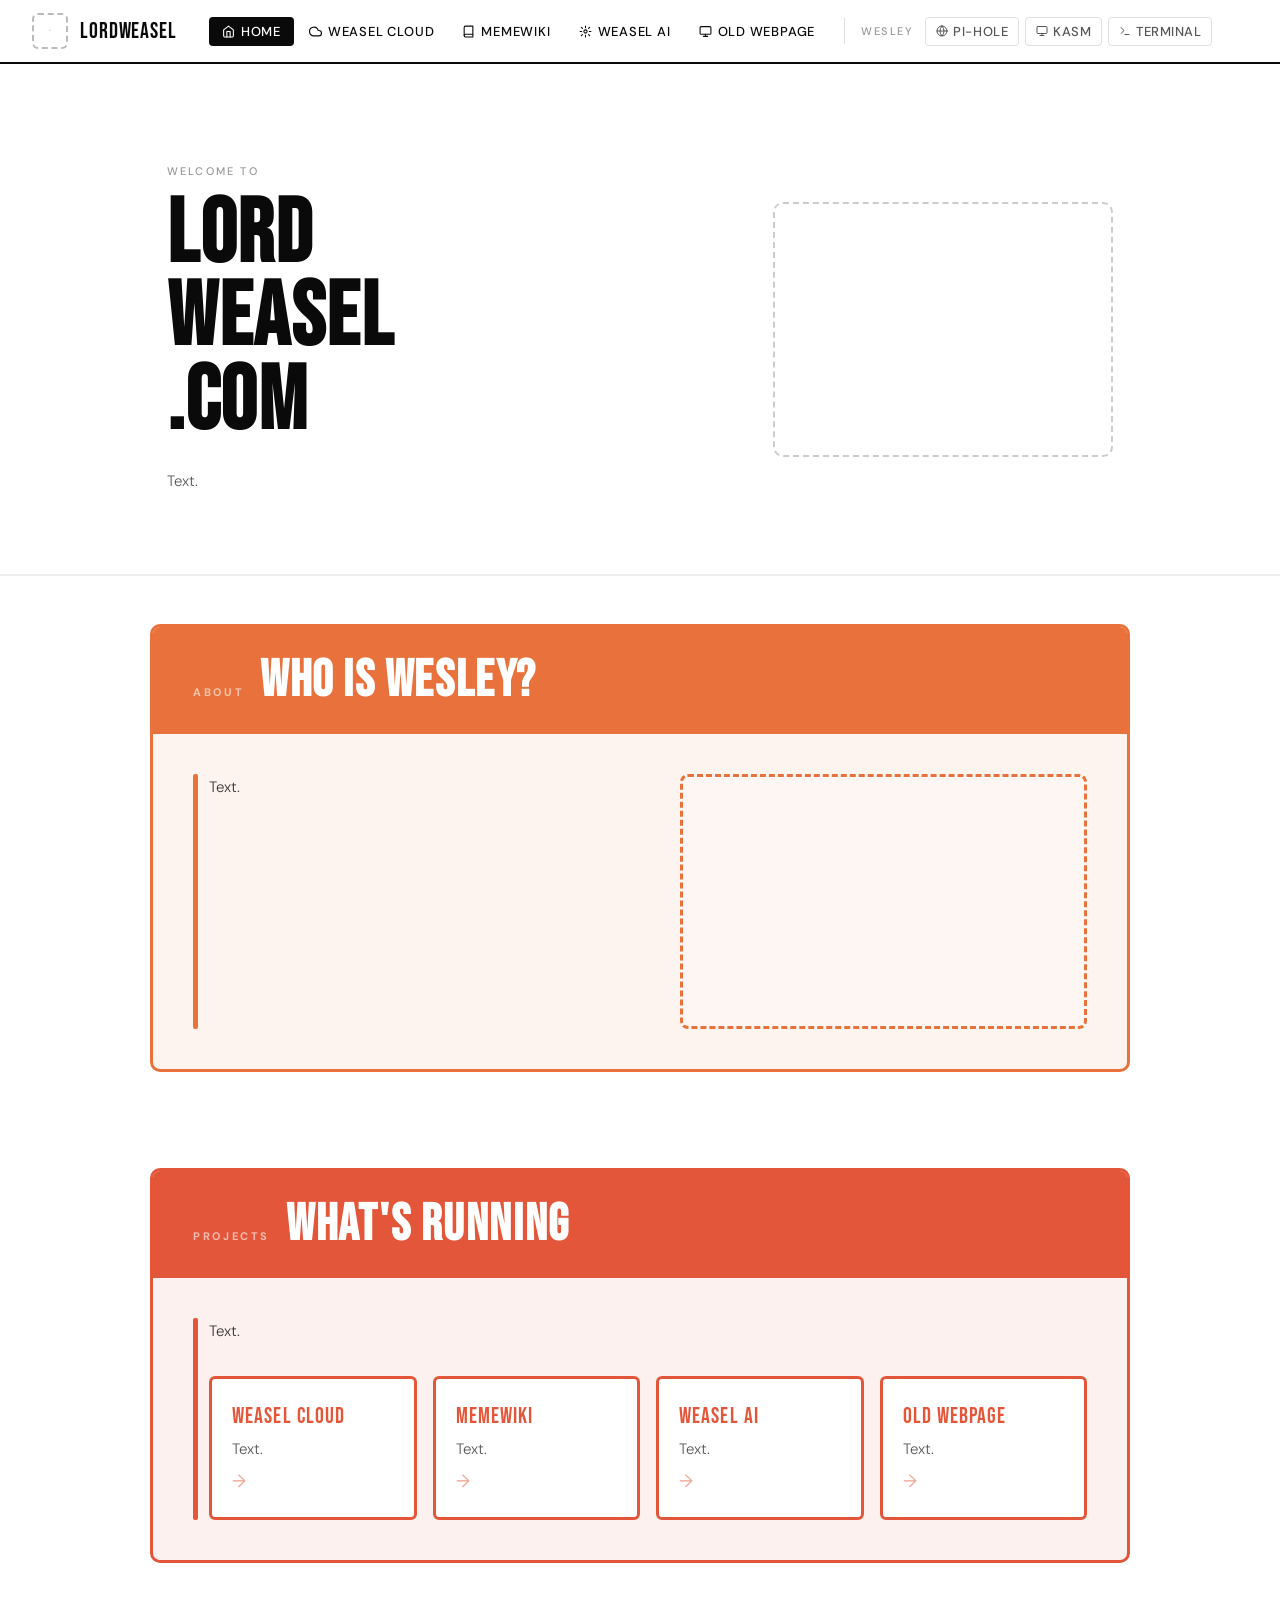
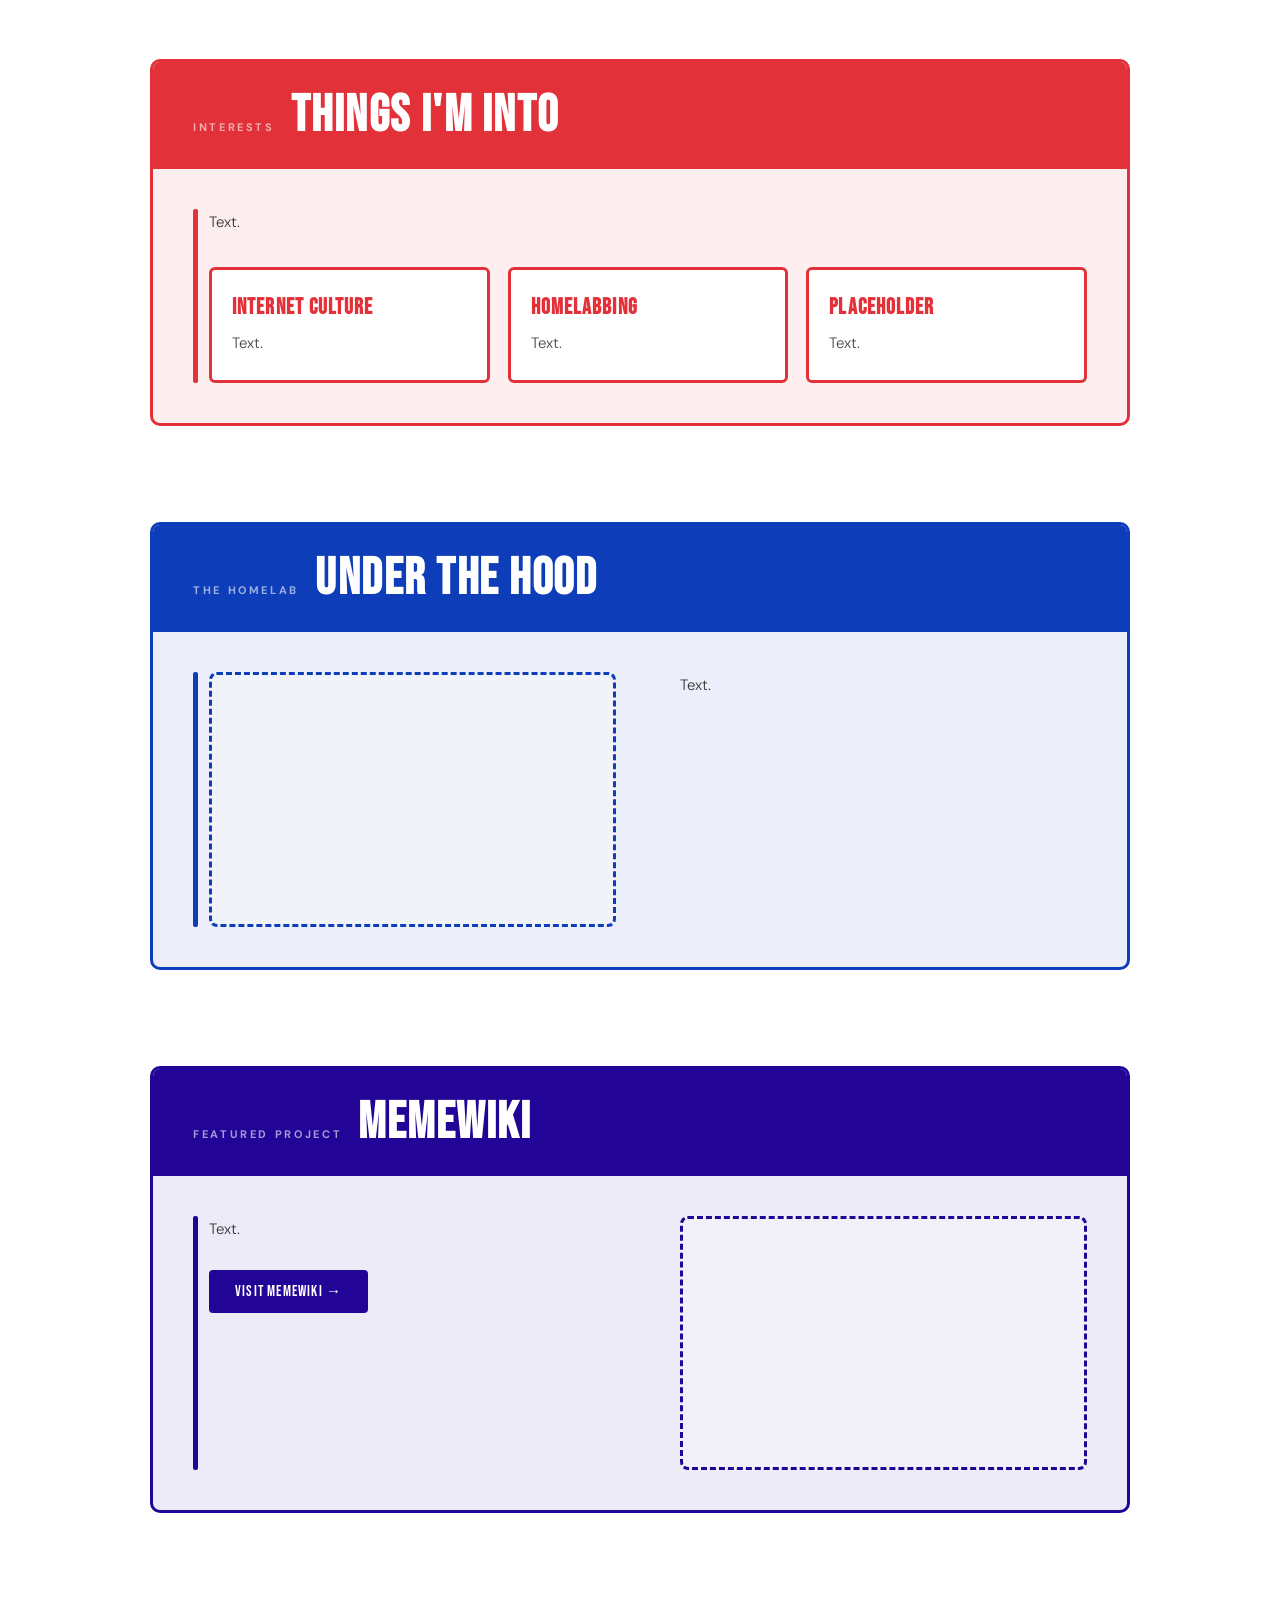
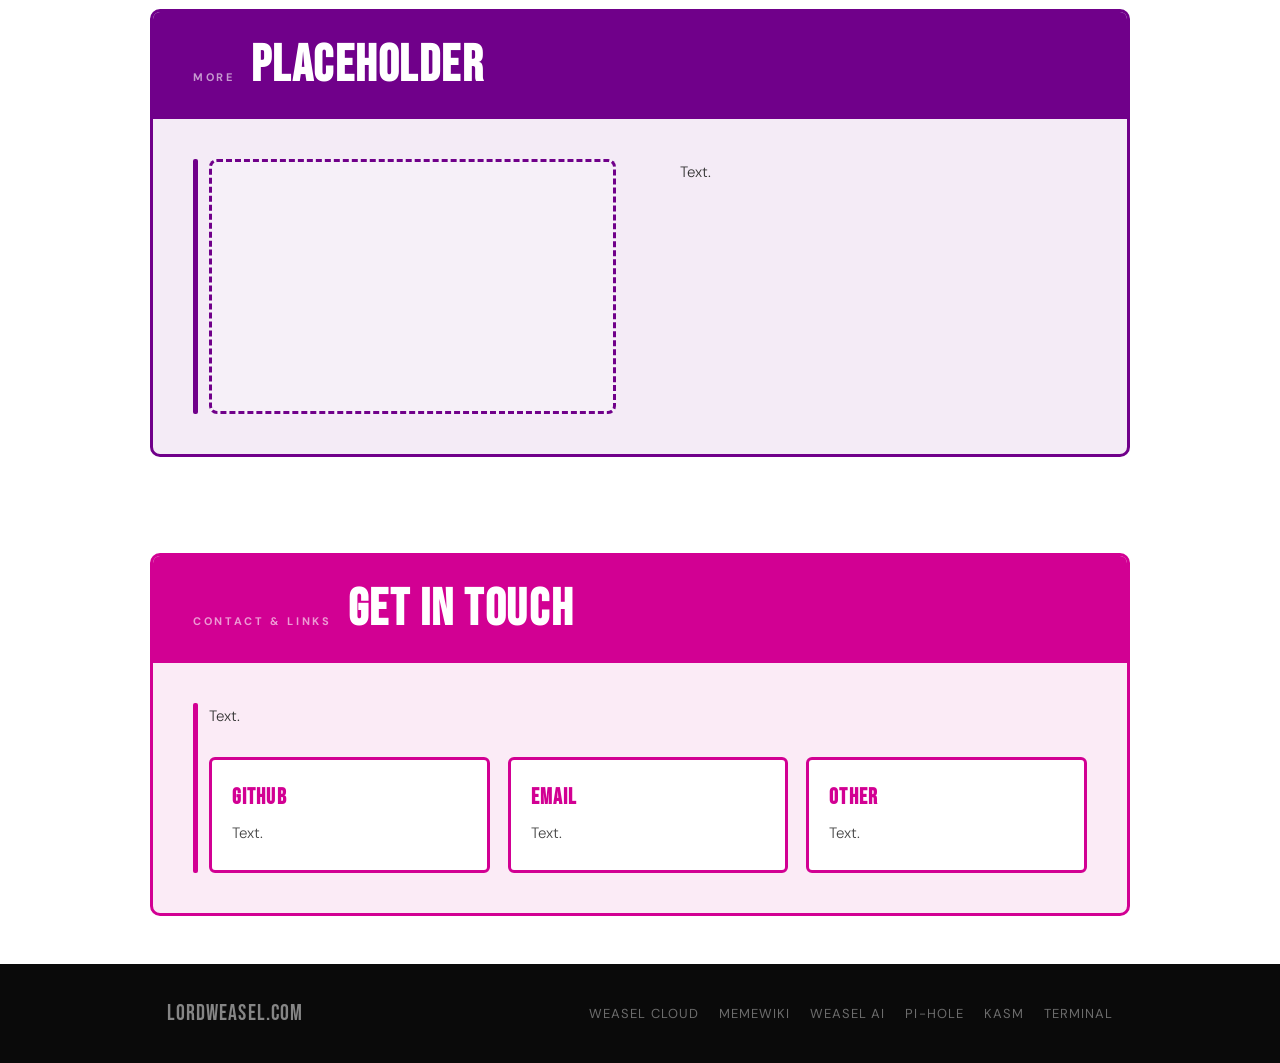
==== index.html @ 3315df7d "Update index.html" ====
<!DOCTYPE html>
<html lang="en">
<head>
  <meta charset="UTF-8" />
  <meta name="viewport" content="width=device-width, initial-scale=1.0" />
  <title>lordweasel.com</title>
  <link rel="preconnect" href="https://fonts.googleapis.com" />
  <link rel="preconnect" href="https://fonts.gstatic.com" crossorigin />
  <link href="https://fonts.googleapis.com/css2?family=Bebas+Neue&family=DM+Sans:ital,opsz,wght@0,9..40,300;0,9..40,400;0,9..40,500;1,9..40,300&display=swap" rel="stylesheet" />
  <style>
    *, *::before, *::after { box-sizing: border-box; margin: 0; padding: 0; }

    :root {
      --c1: #E9713C;
      --c2: #E4563A;
      --c3: #E23139;
      --c4: #0E3DB9;
      --c5: #220596;
      --c6: #70008A;
      --c7: #D20093;
      --white: #ffffff;
      --black: #0a0a0a;
      --nav-h: 64px;
      --fs-label:   11px;
      --fs-nav:     13px;
      --fs-body:    15px;
      --fs-card-h:  22px;
      --fs-logo:    22px;
      --fs-section: clamp(32px, 4vw, 52px);
      --fs-hero:    clamp(56px, 7vw, 96px);
    }

    .container { max-width: 1100px; margin: 0 auto; width: 100%; }

    html { scroll-behavior: smooth; background: var(--white); }

    body {
      font-family: 'DM Sans', sans-serif;
      background: var(--white);
      color: var(--black);
      overflow-x: hidden;
      padding-top: var(--nav-h);
    }

    /* NAV */
    .navbar::before {
      content: '';
      position: fixed;
      top: -200px;
      left: 0;
      right: 0;
      height: 200px;
      background: var(--white);
      z-index: 199;
    }

    .navbar {
      position: fixed;
      top: 0; left: 0; right: 0;
      z-index: 200;
      height: var(--nav-h);
      background: var(--white);
      border-bottom: 2px solid var(--black);
      display: flex;
      align-items: center;
      padding: 0 32px;
    }

    .nav-logo {
      display: flex;
      align-items: center;
      gap: 12px;
      text-decoration: none;
      flex-shrink: 0;
      margin-right: 32px;
    }

    .nav-logo-placeholder {
      width: 36px;
      height: 36px;
      border: 2px dashed #bbb;
      border-radius: 6px;
      display: flex;
      align-items: center;
      justify-content: center;
      font-size: var(--fs-label);
      color: #bbb;
      text-align: center;
      line-height: 1.2;
      flex-shrink: 0;
    }

    .nav-logo-text {
      font-family: 'Bebas Neue', sans-serif;
      font-size: var(--fs-logo);
      letter-spacing: 0.04em;
      color: var(--black);
    }

    .nav-desktop { display: flex; align-items: center; gap: 2px; flex: 1; }

    .nav-link {
      display: inline-flex;
      align-items: center;
      gap: 6px;
      font-size: var(--fs-nav);
      font-weight: 500;
      letter-spacing: 0.06em;
      text-transform: uppercase;
      text-decoration: none;
      color: var(--black);
      padding: 6px 13px;
      border-radius: 4px;
      transition: background 0.15s, color 0.15s;
      white-space: nowrap;
    }

    .nav-link svg { width: 13px; height: 13px; flex-shrink: 0; }
    .nav-link:hover { background: var(--black); color: var(--white); }
    .nav-link.active { background: var(--black); color: var(--white); }

    .nav-divider { width: 1px; height: 26px; background: #ddd; margin: 0 14px; flex-shrink: 0; }

    .nav-admin-label {
      font-size: var(--fs-label);
      font-weight: 500;
      letter-spacing: 0.14em;
      text-transform: uppercase;
      color: #999;
      margin-right: 6px;
      white-space: nowrap;
      flex-shrink: 0;
    }

    .nav-admin-link {
      display: flex;
      align-items: center;
      gap: 5px;
      font-size: var(--fs-nav);
      font-weight: 500;
      letter-spacing: 0.04em;
      text-transform: uppercase;
      text-decoration: none;
      color: #555;
      padding: 5px 10px;
      border: 1px solid #e0e0e0;
      border-radius: 4px;
      transition: background 0.15s, color 0.15s, border-color 0.15s;
      margin-left: 4px;
      white-space: nowrap;
      flex-shrink: 0;
    }

    .nav-admin-link svg { width: 12px; height: 12px; flex-shrink: 0; }
    .nav-admin-link:hover { background: var(--black); color: var(--white); border-color: var(--black); }

    /* Hamburger */
    .nav-hamburger {
      display: none;
      margin-left: auto;
      background: none;
      border: none;
      cursor: pointer;
      padding: 8px;
      flex-direction: column;
      gap: 5px;
      width: 38px;
      height: 38px;
      align-items: center;
      justify-content: center;
      position: relative;
    }

    .nav-hamburger span {
      display: block;
      width: 22px;
      height: 2px;
      background: var(--black);
      border-radius: 2px;
      transition: transform 0.25s ease, opacity 0.2s ease, width 0.2s ease;
      transform-origin: center;
      position: absolute;
    }

    .nav-hamburger span:nth-child(1) { transform: translateY(-7px); }
    .nav-hamburger span:nth-child(2) { transform: translateY(0); }
    .nav-hamburger span:nth-child(3) { transform: translateY(7px); }
    .nav-hamburger.open span:nth-child(1) { transform: translateY(0) rotate(45deg); }
    .nav-hamburger.open span:nth-child(2) { opacity: 0; width: 0; }
    .nav-hamburger.open span:nth-child(3) { transform: translateY(0) rotate(-45deg); }

    /* Mobile drawer */
    .nav-mobile {
      display: none;
      position: fixed;
      top: var(--nav-h);
      left: 0; right: 0;
      background: var(--white);
      border-bottom: 2px solid var(--black);
      z-index: 198;
      padding: 0 24px;
      flex-direction: column;
      gap: 4px;
      max-height: 0;
      overflow: hidden;
      transition: max-height 0.3s cubic-bezier(0.4,0,0.2,1), padding 0.3s ease;
    }

    .nav-mobile.open { max-height: 80vh; padding: 16px 24px 24px; }

    .nav-mobile .nav-link {
      font-size: var(--fs-body);
      padding: 10px 14px;
      border-radius: 6px;
      display: flex;
    }

    .nav-mobile .nav-link svg { width: 16px; height: 16px; }

    .nav-mobile-divider { height: 1px; background: #eee; margin: 10px 0; }

    .nav-mobile-admin-label {
      font-size: var(--fs-label);
      font-weight: 500;
      letter-spacing: 0.14em;
      text-transform: uppercase;
      color: #999;
      padding: 0 14px;
      margin-bottom: 8px;
    }

    .nav-mobile-admin-links { display: flex; gap: 8px; flex-wrap: wrap; padding: 0 6px; }
    .nav-mobile-admin-links .nav-admin-link { margin-left: 0; font-size: var(--fs-nav); padding: 8px 14px; }

    /* HERO */
    .hero {
      background: var(--white);
      color: var(--black);
      padding: 100px 0 80px;
      border-bottom: 2px solid #eee;
    }

    .hero-grid {
      display: grid;
      grid-template-columns: 1fr 1fr;
      gap: 48px;
      align-items: center;
      padding: 0 clamp(24px, 6vw, 80px);
    }

    .hero-eyebrow {
      font-size: var(--fs-label);
      font-weight: 500;
      letter-spacing: 0.2em;
      text-transform: uppercase;
      color: #999;
      margin-bottom: 16px;
    }

    .hero h1 {
      font-family: 'Bebas Neue', sans-serif;
      font-size: var(--fs-hero);
      line-height: 0.93;
      letter-spacing: 0.02em;
      margin-bottom: 24px;
    }

    .hero-sub {
      font-size: var(--fs-body);
      font-weight: 300;
      line-height: 1.75;
      color: #555;
      max-width: 400px;
    }

    .hero-right { display: flex; justify-content: flex-end; }

    .hero-img-placeholder {
      width: 100%;
      max-width: 340px;
      aspect-ratio: 4/3;
      border: 2px dashed #ccc;
      border-radius: 10px;
      display: flex;
      align-items: center;
      justify-content: center;
      font-size: var(--fs-label);
      letter-spacing: 0.1em;
      text-transform: uppercase;
      color: #bbb;
    }

    /* SECTIONS */
    .section {
      background: var(--white);
      padding: 48px clamp(24px, 6vw, 80px);
    }

    .section-card {
      max-width: 980px;
      margin: 0 auto;
      border: 3px solid var(--accent);
      border-radius: 10px;
      overflow: hidden;
      background: color-mix(in srgb, var(--accent) 8%, white);
    }

    .section-header {
      background: var(--accent);
      color: var(--white);
      padding: 28px 40px;
      display: flex;
      align-items: baseline;
      gap: 16px;
    }

    .section-header-label {
      font-size: var(--fs-label);
      font-weight: 700;
      letter-spacing: 0.24em;
      text-transform: uppercase;
      color: rgba(255,255,255,0.6);
      white-space: nowrap;
      padding-top: 4px;
    }

    .section-header h2 {
      font-family: 'Bebas Neue', sans-serif;
      font-size: var(--fs-section);
      letter-spacing: 0.03em;
      line-height: 1;
      color: var(--white);
      margin: 0;
    }

    .section-inner {
      padding: 40px 40px 40px 56px;
      position: relative;
    }

    .section-inner::before {
      content: '';
      position: absolute;
      left: 40px;
      top: 40px;
      bottom: 40px;
      width: 5px;
      background: var(--accent);
      border-radius: 2px;
    }

    .section-inner h2 {
      font-family: 'Bebas Neue', sans-serif;
      font-size: var(--fs-section);
      letter-spacing: 0.03em;
      line-height: 1;
      margin-bottom: 20px;
      color: var(--accent);
    }

    .section p {
      font-size: var(--fs-body);
      font-weight: 300;
      line-height: 1.75;
      max-width: 560px;
      color: #333;
    }

    .s1 { --accent: #E9713C; }
    .s2 { --accent: #E4563A; }
    .s3 { --accent: #E23139; }
    .s4 { --accent: #0E3DB9; }
    .s5 { --accent: #220596; }
    .s6 { --accent: #70008A; }
    .s7 { --accent: #D20093; }

    .two-col { display: grid; grid-template-columns: 1fr 1fr; gap: 64px; align-items: start; }
    .two-col.flip { direction: rtl; }
    .two-col.flip > * { direction: ltr; }

    .col-img-placeholder {
      aspect-ratio: 16/10;
      border: 3px dashed var(--accent);
      border-radius: 8px;
      background: color-mix(in srgb, var(--accent) 6%, white);
      display: flex;
      align-items: center;
      justify-content: center;
      font-size: var(--fs-label);
      letter-spacing: 0.1em;
      text-transform: uppercase;
      color: color-mix(in srgb, var(--accent) 60%, white);
    }

    .cards { display: grid; grid-template-columns: repeat(3, 1fr); gap: 18px; margin-top: 32px; }

    .card {
      border: 3px solid var(--accent);
      border-radius: 6px;
      padding: 24px 20px;
      background: var(--white);
    }

    .card h3 {
      font-family: 'Bebas Neue', sans-serif;
      font-size: var(--fs-card-h);
      letter-spacing: 0.05em;
      margin-bottom: 10px;
      color: var(--accent);
    }

    .card p { font-size: var(--fs-body); line-height: 1.65; color: #444; max-width: 100%; }

    .services-grid { display: grid; grid-template-columns: repeat(4, 1fr); gap: 16px; margin-top: 32px; }

    .service-item {
      border: 3px solid var(--accent);
      border-radius: 6px;
      padding: 24px 20px;
      text-decoration: none;
      color: var(--black);
      background: var(--white);
      transition: background 0.18s, color 0.18s, border-color 0.18s;
      display: flex;
      flex-direction: column;
      gap: 8px;
    }

    .service-item:hover { background: var(--accent); color: var(--white); }

    .service-name {
      font-family: 'Bebas Neue', sans-serif;
      font-size: var(--fs-card-h);
      letter-spacing: 0.05em;
      color: var(--accent);
      transition: color 0.18s;
    }

    .service-item:hover .service-name { color: var(--white); }

    .service-desc {
      font-size: var(--fs-body);
      font-weight: 300;
      color: #555;
      line-height: 1.5;
      transition: color 0.18s;
    }

    .service-item:hover .service-desc { color: rgba(255,255,255,0.85); }

    .service-arrow {
      margin-top: auto;
      font-size: 18px;
      color: var(--accent);
      opacity: 0.5;
      transition: opacity 0.18s, transform 0.18s, color 0.18s;
    }

    .service-item:hover .service-arrow { opacity: 1; transform: translateX(4px); color: var(--white); }

    .btn-accent {
      display: inline-block;
      margin-top: 28px;
      padding: 12px 26px;
      background: var(--accent);
      color: var(--white);
      border-radius: 4px;
      font-family: 'Bebas Neue', sans-serif;
      font-size: var(--fs-body);
      letter-spacing: 0.08em;
      text-decoration: none;
      transition: opacity 0.15s;
    }

    .btn-accent:hover { opacity: 0.85; }

    /* FOOTER */
    footer {
      background: var(--black);
      color: var(--white);
      padding: 36px 0;
    }

    .footer-inner {
      display: flex;
      align-items: center;
      justify-content: space-between;
      gap: 24px;
      flex-wrap: wrap;
      padding: 0 clamp(24px, 6vw, 80px);
    }

    .footer-logo {
      font-family: 'Bebas Neue', sans-serif;
      font-size: var(--fs-logo);
      letter-spacing: 0.05em;
      opacity: 0.5;
    }

    .footer-links { display: flex; gap: 20px; flex-wrap: wrap; }

    .footer-links a {
      font-size: var(--fs-nav);
      letter-spacing: 0.08em;
      text-transform: uppercase;
      text-decoration: none;
      color: rgba(255,255,255,0.4);
      transition: color 0.15s;
    }

    .footer-links a:hover { color: var(--white); }

    /* ANIMATIONS */
    @keyframes fadeUp {
      from { opacity: 0; transform: translateY(20px); }
      to   { opacity: 1; transform: translateY(0); }
    }

    .hero-eyebrow { animation: fadeUp 0.55s 0.05s ease both; }
    .hero h1      { animation: fadeUp 0.55s 0.15s ease both; }
    .hero-sub     { animation: fadeUp 0.55s 0.25s ease both; }
    .hero-right   { animation: fadeUp 0.55s 0.3s  ease both; }

    /* RESPONSIVE */
    @media (max-width: 860px) {
      .nav-desktop   { display: none; }
      .nav-hamburger { display: flex; }
      .nav-mobile    { display: flex; }

      .hero { padding: 56px 0; }
      .hero-grid { grid-template-columns: 1fr; }
      .hero-right { justify-content: flex-start; }
      .hero-img-placeholder { max-width: 100%; }

      .section { padding: 28px 5vw; }
      footer { padding: 28px 0; }
      .section-header { padding: 22px 24px; }
      .section-inner { padding: 28px 20px 28px 44px; }
      .section-inner::before { left: 20px; top: 28px; bottom: 28px; }
      .two-col, .two-col.flip { grid-template-columns: 1fr; direction: ltr; gap: 32px; }
      .cards { grid-template-columns: 1fr 1fr; }
      .services-grid { grid-template-columns: 1fr 1fr; }
    }

    @media (max-width: 540px) {
      .cards { grid-template-columns: 1fr; }
      .services-grid { grid-template-columns: 1fr; }
      .footer-links { gap: 14px; }
    }
  </style>
</head>
<body>

<!-- NAV -->
<header class="navbar">
  <a href="https://lordweasel.com" class="nav-logo">
    <div class="nav-logo-placeholder">·</div>
    <span class="nav-logo-text">lordweasel</span>
  </a>

  <div class="nav-desktop">
    <a href="https://lordweasel.com" class="nav-link active">
      <svg viewBox="0 0 24 24" fill="none" stroke="currentColor" stroke-width="2" stroke-linecap="round" stroke-linejoin="round"><path d="M3 9l9-7 9 7v11a2 2 0 0 1-2 2H5a2 2 0 0 1-2-2z"/><polyline points="9 22 9 12 15 12 15 22"/></svg>
      Home
    </a>
    <a href="https://cloud.lordweasel.com" class="nav-link">
      <svg viewBox="0 0 24 24" fill="none" stroke="currentColor" stroke-width="2" stroke-linecap="round" stroke-linejoin="round"><path d="M18 10h-1.26A8 8 0 1 0 9 20h9a5 5 0 0 0 0-10z"/></svg>
      Weasel Cloud
    </a>
    <a href="https://wiki.lordweasel.com" class="nav-link">
      <svg viewBox="0 0 24 24" fill="none" stroke="currentColor" stroke-width="2" stroke-linecap="round" stroke-linejoin="round"><path d="M4 19.5A2.5 2.5 0 0 1 6.5 17H20"/><path d="M6.5 2H20v20H6.5A2.5 2.5 0 0 1 4 19.5v-15A2.5 2.5 0 0 1 6.5 2z"/></svg>
      MemeWiki
    </a>
    <a href="https://lordweasel.com/weaselai.html" class="nav-link">
      <svg viewBox="0 0 24 24" fill="none" stroke="currentColor" stroke-width="2" stroke-linecap="round" stroke-linejoin="round"><circle cx="12" cy="12" r="3"/><path d="M12 2v3M12 19v3M4.22 4.22l2.12 2.12M17.66 17.66l2.12 2.12M2 12h3M19 12h3M4.22 19.78l2.12-2.12M17.66 6.34l2.12-2.12"/></svg>
      Weasel AI
    </a>
    <a href="https://lordweasel.com/oldhomepage.html" class="nav-link">
      <svg viewBox="0 0 24 24" fill="none" stroke="currentColor" stroke-width="2" stroke-linecap="round" stroke-linejoin="round"><rect x="2" y="3" width="20" height="14" rx="2" ry="2"/><line x1="8" y1="21" x2="16" y2="21"/><line x1="12" y1="17" x2="12" y2="21"/></svg>
      Old Webpage
    </a>

    <div class="nav-divider"></div>
    <span class="nav-admin-label">Wesley</span>

    <a href="https://pihole.lordweasel.com" class="nav-admin-link" target="_blank">
      <svg viewBox="0 0 24 24" fill="none" stroke="currentColor" stroke-width="2" stroke-linecap="round" stroke-linejoin="round"><circle cx="12" cy="12" r="10"/><line x1="2" y1="12" x2="22" y2="12"/><path d="M12 2a15.3 15.3 0 0 1 4 10 15.3 15.3 0 0 1-4 10 15.3 15.3 0 0 1-4-10 15.3 15.3 0 0 1 4-10z"/></svg>
      Pi-hole
    </a>
    <a href="https://kasm.lordweasel.com" class="nav-admin-link" target="_blank">
      <svg viewBox="0 0 24 24" fill="none" stroke="currentColor" stroke-width="2" stroke-linecap="round" stroke-linejoin="round"><rect x="2" y="3" width="20" height="14" rx="2"/><line x1="8" y1="21" x2="16" y2="21"/><line x1="12" y1="17" x2="12" y2="21"/></svg>
      Kasm
    </a>
    <a href="https://terminal.lordweasel.com" class="nav-admin-link" target="_blank">
      <svg viewBox="0 0 24 24" fill="none" stroke="currentColor" stroke-width="2" stroke-linecap="round" stroke-linejoin="round"><polyline points="4 17 10 11 4 5"/><line x1="12" y1="19" x2="20" y2="19"/></svg>
      Terminal
    </a>
  </div>

  <button class="nav-hamburger" id="hamburger" aria-label="Open menu">
    <span></span><span></span><span></span>
  </button>
</header>

<!-- Mobile drawer -->
<nav class="nav-mobile" id="mobileNav">
  <a href="https://lordweasel.com" class="nav-link active">
    <svg viewBox="0 0 24 24" fill="none" stroke="currentColor" stroke-width="2" stroke-linecap="round" stroke-linejoin="round"><path d="M3 9l9-7 9 7v11a2 2 0 0 1-2 2H5a2 2 0 0 1-2-2z"/><polyline points="9 22 9 12 15 12 15 22"/></svg>
    Home
  </a>
  <a href="https://cloud.lordweasel.com" class="nav-link">
    <svg viewBox="0 0 24 24" fill="none" stroke="currentColor" stroke-width="2" stroke-linecap="round" stroke-linejoin="round"><path d="M18 10h-1.26A8 8 0 1 0 9 20h9a5 5 0 0 0 0-10z"/></svg>
    Weasel Cloud
  </a>
  <a href="https://wiki.lordweasel.com" class="nav-link">
    <svg viewBox="0 0 24 24" fill="none" stroke="currentColor" stroke-width="2" stroke-linecap="round" stroke-linejoin="round"><path d="M4 19.5A2.5 2.5 0 0 1 6.5 17H20"/><path d="M6.5 2H20v20H6.5A2.5 2.5 0 0 1 4 19.5v-15A2.5 2.5 0 0 1 6.5 2z"/></svg>
    MemeWiki
  </a>
  <a href="https://lordweasel.com/weaselai.html" class="nav-link">
    <svg viewBox="0 0 24 24" fill="none" stroke="currentColor" stroke-width="2" stroke-linecap="round" stroke-linejoin="round"><circle cx="12" cy="12" r="3"/><path d="M12 2v3M12 19v3M4.22 4.22l2.12 2.12M17.66 17.66l2.12 2.12M2 12h3M19 12h3M4.22 19.78l2.12-2.12M17.66 6.34l2.12-2.12"/></svg>
    Weasel AI
  </a>
  <a href="https://lordweasel.com/oldhomepage.html" class="nav-link">
    <svg viewBox="0 0 24 24" fill="none" stroke="currentColor" stroke-width="2" stroke-linecap="round" stroke-linejoin="round"><rect x="2" y="3" width="20" height="14" rx="2" ry="2"/><line x1="8" y1="21" x2="16" y2="21"/><line x1="12" y1="17" x2="12" y2="21"/></svg>
    Old Webpage
  </a>
  <div class="nav-mobile-divider"></div>
  <p class="nav-mobile-admin-label">Wesley</p>
  <div class="nav-mobile-admin-links">
    <a href="https://pihole.lordweasel.com" class="nav-admin-link" target="_blank">
      <svg viewBox="0 0 24 24" fill="none" stroke="currentColor" stroke-width="2" stroke-linecap="round" stroke-linejoin="round"><circle cx="12" cy="12" r="10"/><line x1="2" y1="12" x2="22" y2="12"/><path d="M12 2a15.3 15.3 0 0 1 4 10 15.3 15.3 0 0 1-4 10 15.3 15.3 0 0 1-4-10 15.3 15.3 0 0 1 4-10z"/></svg>
      Pi-hole
    </a>
    <a href="https://kasm.lordweasel.com" class="nav-admin-link" target="_blank">
      <svg viewBox="0 0 24 24" fill="none" stroke="currentColor" stroke-width="2" stroke-linecap="round" stroke-linejoin="round"><rect x="2" y="3" width="20" height="14" rx="2"/><line x1="8" y1="21" x2="16" y2="21"/><line x1="12" y1="17" x2="12" y2="21"/></svg>
      Kasm
    </a>
    <a href="https://terminal.lordweasel.com" class="nav-admin-link" target="_blank">
      <svg viewBox="0 0 24 24" fill="none" stroke="currentColor" stroke-width="2" stroke-linecap="round" stroke-linejoin="round"><polyline points="4 17 10 11 4 5"/><line x1="12" y1="19" x2="20" y2="19"/></svg>
      Terminal
    </a>
  </div>
</nav>


<!-- HERO -->
<section class="hero">
  <div class="container hero-grid">
    <div class="hero-content">
      <p class="hero-eyebrow">Welcome to</p>
      <h1>Lord<br>Weasel<br>.com</h1>
      <p class="hero-sub">Text.</p>
    </div>
    <div class="hero-right">
      <div class="hero-img-placeholder"></div>
    </div>
  </div>
</section>


<!-- S1 #E9713C orange — About -->
<section class="section s1" id="about">
  <div class="section-card">
    <div class="section-header">
      <span class="section-header-label">About</span>
      <h2>Who is Wesley?</h2>
    </div>
    <div class="section-inner">
      <div class="two-col">
        <div><p>Text.</p></div>
        <div class="col-img-placeholder"></div>
      </div>
    </div>
  </div>
</section>


<!-- S2 #E4563A dark orange — Projects -->
<section class="section s2" id="projects">
  <div class="section-card">
    <div class="section-header">
      <span class="section-header-label">Projects</span>
      <h2>What's running</h2>
    </div>
    <div class="section-inner">
      <p>Text.</p>
      <div class="services-grid">
        <a href="https://cloud.lordweasel.com" class="service-item">
          <span class="service-name">Weasel Cloud</span>
          <span class="service-desc">Text.</span>
          <span class="service-arrow">→</span>
        </a>
        <a href="https://wiki.lordweasel.com" class="service-item">
          <span class="service-name">MemeWiki</span>
          <span class="service-desc">Text.</span>
          <span class="service-arrow">→</span>
        </a>
        <a href="https://lordweasel.com/weaselai.html" class="service-item">
          <span class="service-name">Weasel AI</span>
          <span class="service-desc">Text.</span>
          <span class="service-arrow">→</span>
        </a>
        <a href="https://lordweasel.com/oldhomepage.html" class="service-item">
          <span class="service-name">Old Webpage</span>
          <span class="service-desc">Text.</span>
          <span class="service-arrow">→</span>
        </a>
      </div>
    </div>
  </div>
</section>


<!-- S3 #E23139 red — Interests -->
<section class="section s3" id="interests">
  <div class="section-card">
    <div class="section-header">
      <span class="section-header-label">Interests</span>
      <h2>Things I'm into</h2>
    </div>
    <div class="section-inner">
      <p>Text.</p>
      <div class="cards">
        <div class="card">
          <h3>Internet Culture</h3>
          <p>Text.</p>
        </div>
        <div class="card">
          <h3>Homelabbing</h3>
          <p>Text.</p>
        </div>
        <div class="card">
          <h3>Placeholder</h3>
          <p>Text.</p>
        </div>
      </div>
    </div>
  </div>
</section>


<!-- S4 #0E3DB9 light blue — Homelab -->
<section class="section s4" id="homelab">
  <div class="section-card">
    <div class="section-header">
      <span class="section-header-label">The Homelab</span>
      <h2>Under the hood</h2>
    </div>
    <div class="section-inner">
      <div class="two-col flip">
        <div><p>Text.</p></div>
        <div class="col-img-placeholder"></div>
      </div>
    </div>
  </div>
</section>


<!-- S5 #220596 dark blue — MemeWiki -->
<section class="section s5" id="memewiki">
  <div class="section-card">
    <div class="section-header">
      <span class="section-header-label">Featured Project</span>
      <h2>MemeWiki</h2>
    </div>
    <div class="section-inner">
      <div class="two-col">
        <div>
          <p>Text.</p>
          <a href="https://wiki.lordweasel.com" class="btn-accent">Visit MemeWiki →</a>
        </div>
        <div class="col-img-placeholder"></div>
      </div>
    </div>
  </div>
</section>


<!-- S6 #70008A purple — Placeholder -->
<section class="section s6" id="extra">
  <div class="section-card">
    <div class="section-header">
      <span class="section-header-label">More</span>
      <h2>Placeholder</h2>
    </div>
    <div class="section-inner">
      <div class="two-col flip">
        <div><p>Text.</p></div>
        <div class="col-img-placeholder"></div>
      </div>
    </div>
  </div>
</section>


<!-- S7 #D20093 pink — Contact -->
<section class="section s7" id="contact">
  <div class="section-card">
    <div class="section-header">
      <span class="section-header-label">Contact &amp; Links</span>
      <h2>Get in touch</h2>
    </div>
    <div class="section-inner">
      <p>Text.</p>
      <div class="cards" style="margin-top: 28px;">
        <div class="card">
          <h3>GitHub</h3>
          <p>Text.</p>
        </div>
        <div class="card">
          <h3>Email</h3>
          <p>Text.</p>
        </div>
        <div class="card">
          <h3>Other</h3>
          <p>Text.</p>
        </div>
      </div>
    </div>
  </div>
</section>


<!-- FOOTER -->
<footer>
  <div class="container footer-inner">
    <div class="footer-logo">lordweasel.com</div>
    <nav class="footer-links">
      <a href="https://cloud.lordweasel.com">Weasel Cloud</a>
      <a href="https://wiki.lordweasel.com">MemeWiki</a>
      <a href="https://lordweasel.com/weaselai.html">Weasel AI</a>
      <a href="https://pihole.lordweasel.com">Pi-hole</a>
      <a href="https://kasm.lordweasel.com">Kasm</a>
      <a href="https://terminal.lordweasel.com">Terminal</a>
    </nav>
  </div>
</footer>


<script>
  const hamburger = document.getElementById('hamburger');
  const mobileNav = document.getElementById('mobileNav');

  hamburger.addEventListener('click', () => {
    const isOpen = mobileNav.classList.toggle('open');
    hamburger.classList.toggle('open', isOpen);
    hamburger.setAttribute('aria-label', isOpen ? 'Close menu' : 'Open menu');
  });

  mobileNav.querySelectorAll('a').forEach(link => {
    link.addEventListener('click', () => {
      mobileNav.classList.remove('open');
      hamburger.classList.remove('open');
    });
  });
</script>

</body>
</html>
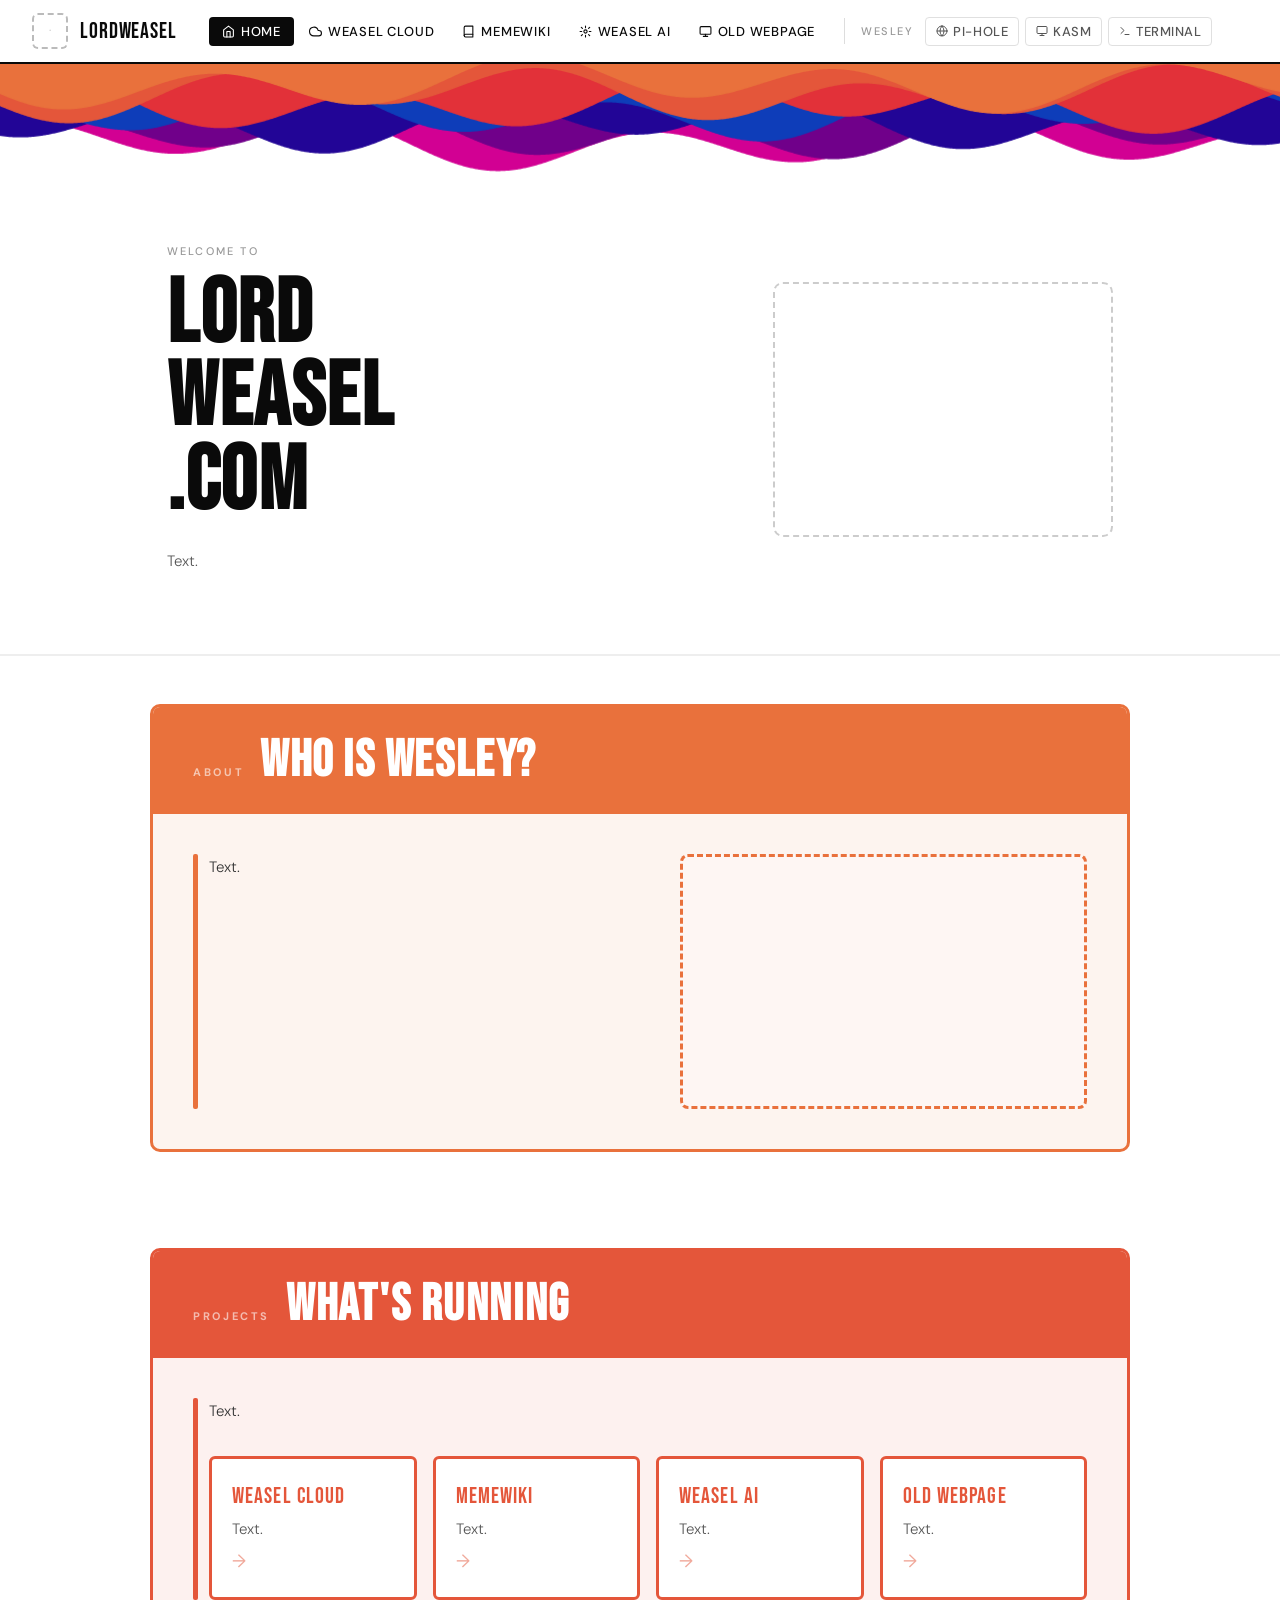
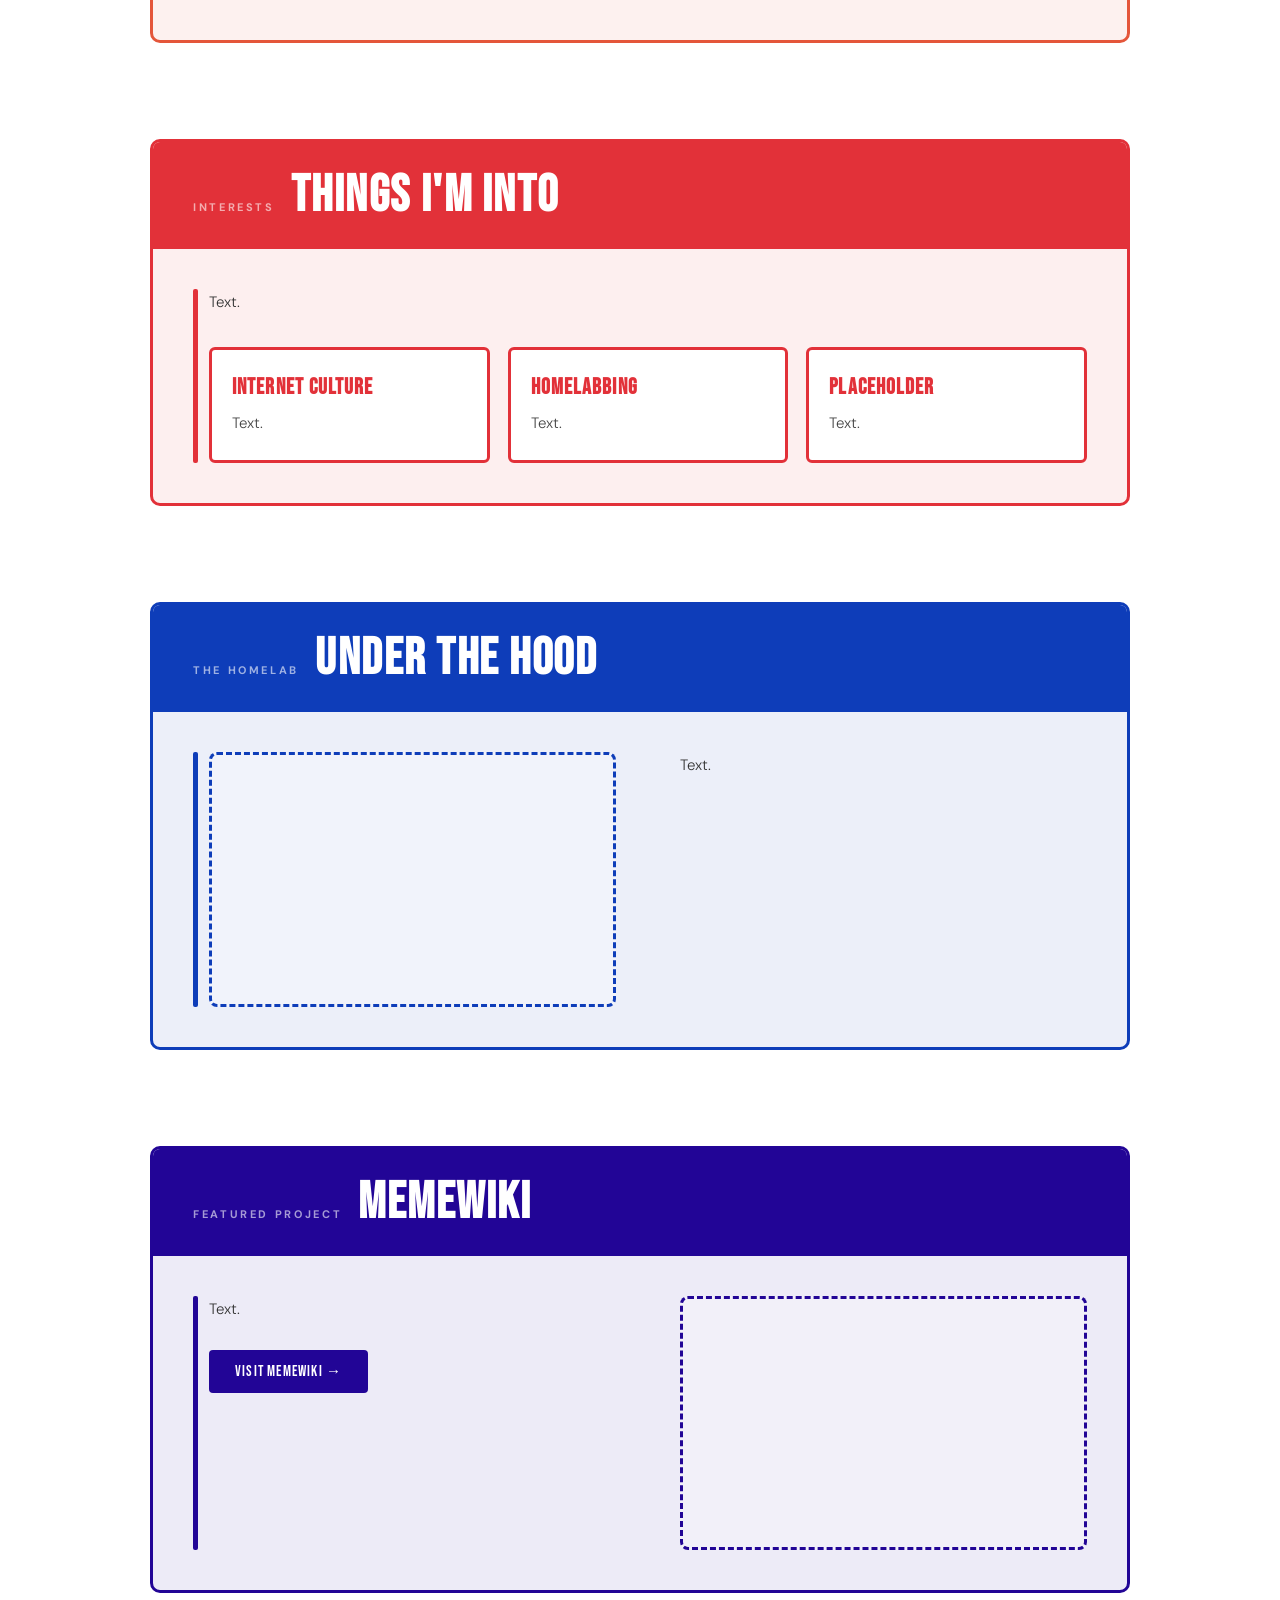
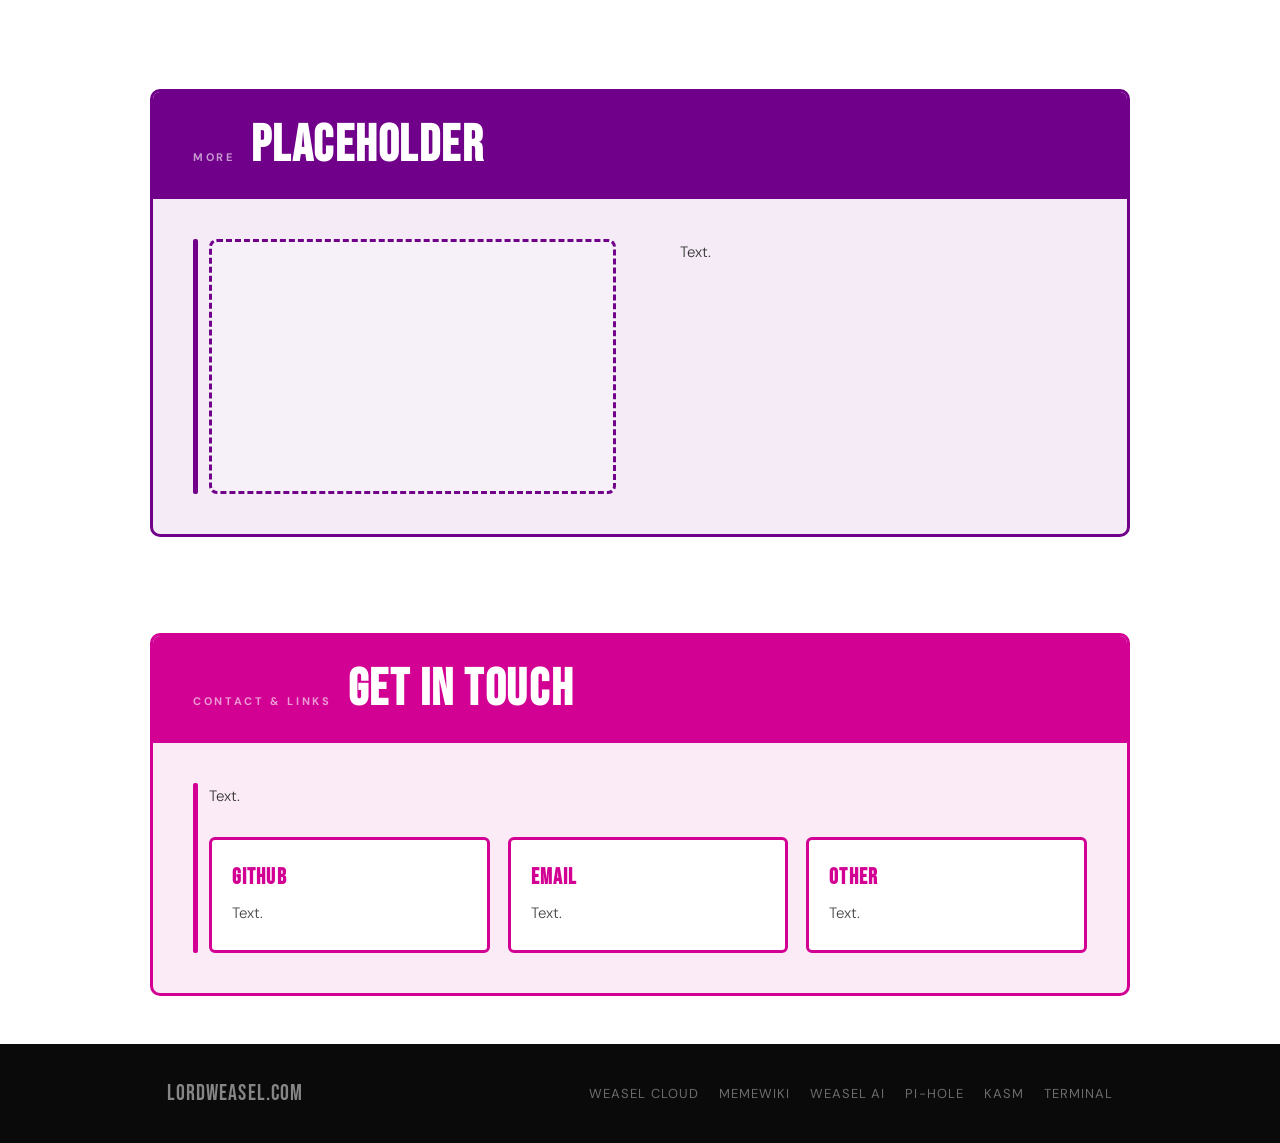
==== commit 84106022: "Update index.html" ====
--- a/index.html
+++ b/index.html
@@ -238,6 +238,23 @@
       color: var(--black);
       padding: 100px 0 80px;
       border-bottom: 2px solid #eee;
+      position: relative;
+      overflow: hidden;
+    }
+
+    #wave-canvas {
+      position: absolute;
+      inset: 0;
+      width: 100%;
+      height: 100%;
+      display: block;
+      pointer-events: none;
+      z-index: 0;
+    }
+
+    .hero .container {
+      position: relative;
+      z-index: 1;
     }
 
     .hero-grid {
@@ -245,7 +262,7 @@
       grid-template-columns: 1fr 1fr;
       gap: 48px;
       align-items: center;
-      padding: 0 clamp(24px, 6vw, 80px);
+      padding: 80px clamp(24px, 6vw, 80px) 0;
     }
 
     .hero-eyebrow {
@@ -645,6 +662,7 @@
 
 <!-- HERO -->
 <section class="hero">
+  <canvas id="wave-canvas"></canvas>
   <div class="container hero-grid">
     <div class="hero-content">
       <p class="hero-eyebrow">Welcome to</p>
@@ -855,5 +873,63 @@
   });
 </script>
 
+
+<script>
+  (function() {
+    const c = document.getElementById("wave-canvas");
+    const ctx = c.getContext("2d");
+    const dpr = window.devicePixelRatio || 1;
+
+    const waves = [
+      { color:"#d20093", speed:0.01, amp:20, freq:0.02, irr:0.5, xo:500, yo:60,  p:1093.08 },
+      { color:"#70008a", speed:0.01, amp:20, freq:0.02, irr:0.5, xo:376, yo:50,  p:1119.97 },
+      { color:"#220596", speed:0.01, amp:20, freq:0.02, irr:0.5, xo:82,  yo:40,  p:1155.00 },
+      { color:"#0e3db9", speed:0.01, amp:20, freq:0.02, irr:0.5, xo:187, yo:30,  p:1320.00 },
+      { color:"#e23139", speed:0.01, amp:20, freq:0.02, irr:0.5, xo:217, yo:20,  p:1619.55 },
+      { color:"#e4563a", speed:0.01, amp:20, freq:0.02, irr:0.5, xo:107, yo:10,  p:1813.04 },
+      { color:"#e9713c", speed:0.01, amp:20, freq:0.02, irr:0.5, xo:348, yo:0,   p:2185.54 }
+    ];
+
+    function resize() {
+      const hero = c.parentElement;
+      const w = hero.offsetWidth;
+      const h = hero.offsetHeight;
+      c.width = w * dpr;
+      c.height = h * dpr;
+      ctx.setTransform(dpr, 0, 0, dpr, 0, 0);
+    }
+
+    window.addEventListener("resize", resize);
+    resize();
+
+    function draw() {
+      const hero = c.parentElement;
+      const w = hero.offsetWidth;
+      const h = hero.offsetHeight;
+      ctx.clearRect(0, 0, w, h);
+
+      for (const wa of waves) {
+        ctx.fillStyle = wa.color;
+        ctx.beginPath();
+        ctx.moveTo(0, 0);
+
+        for (let i = 0; i <= w; i++) {
+          const xp = i + wa.xo;
+          let y = Math.sin(xp * wa.freq + wa.p);
+          y += Math.sin(xp * wa.freq * 0.4 + wa.p * 0.7) * wa.irr;
+          ctx.lineTo(i, y * wa.amp + wa.amp + wa.yo);
+        }
+
+        ctx.lineTo(w, 0);
+        ctx.fill();
+        wa.p += wa.speed;
+      }
+
+      requestAnimationFrame(draw);
+    }
+
+    draw();
+  })();
+</script>
 </body>
-</html>
+</html>
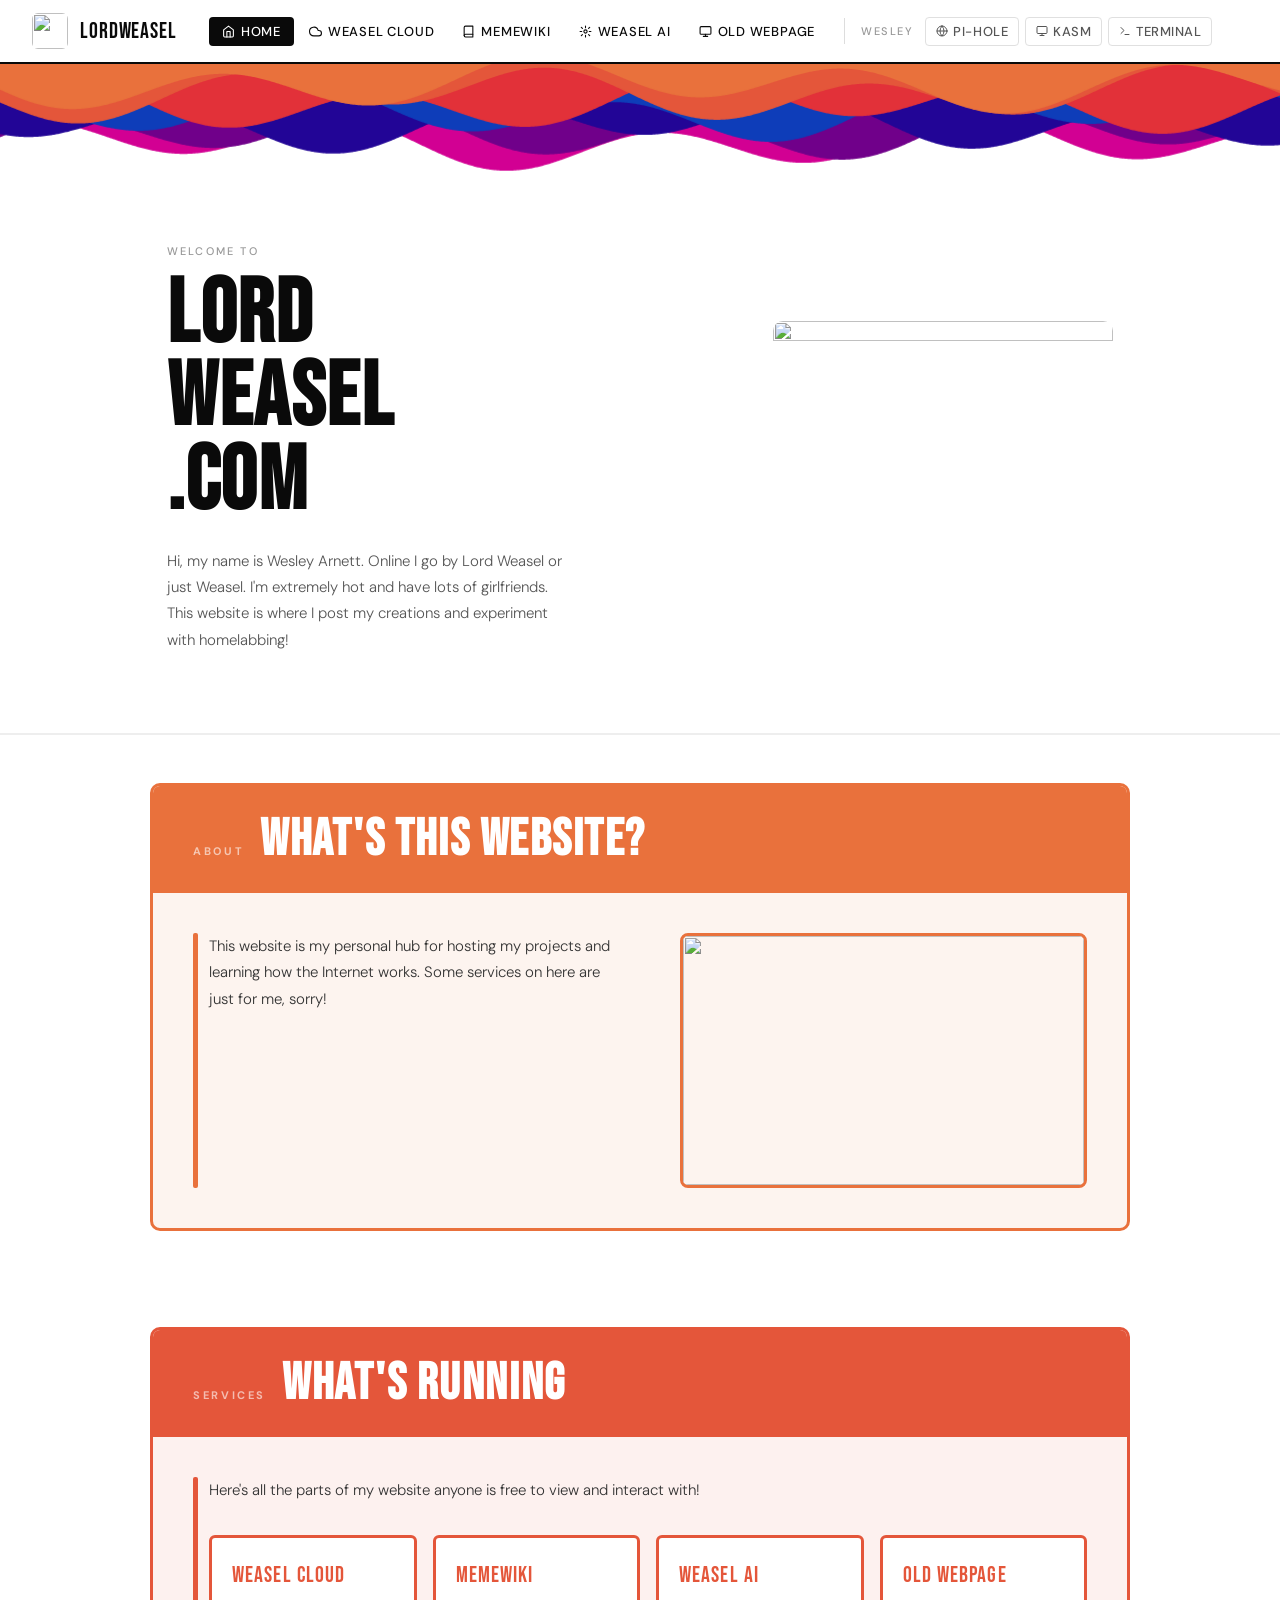
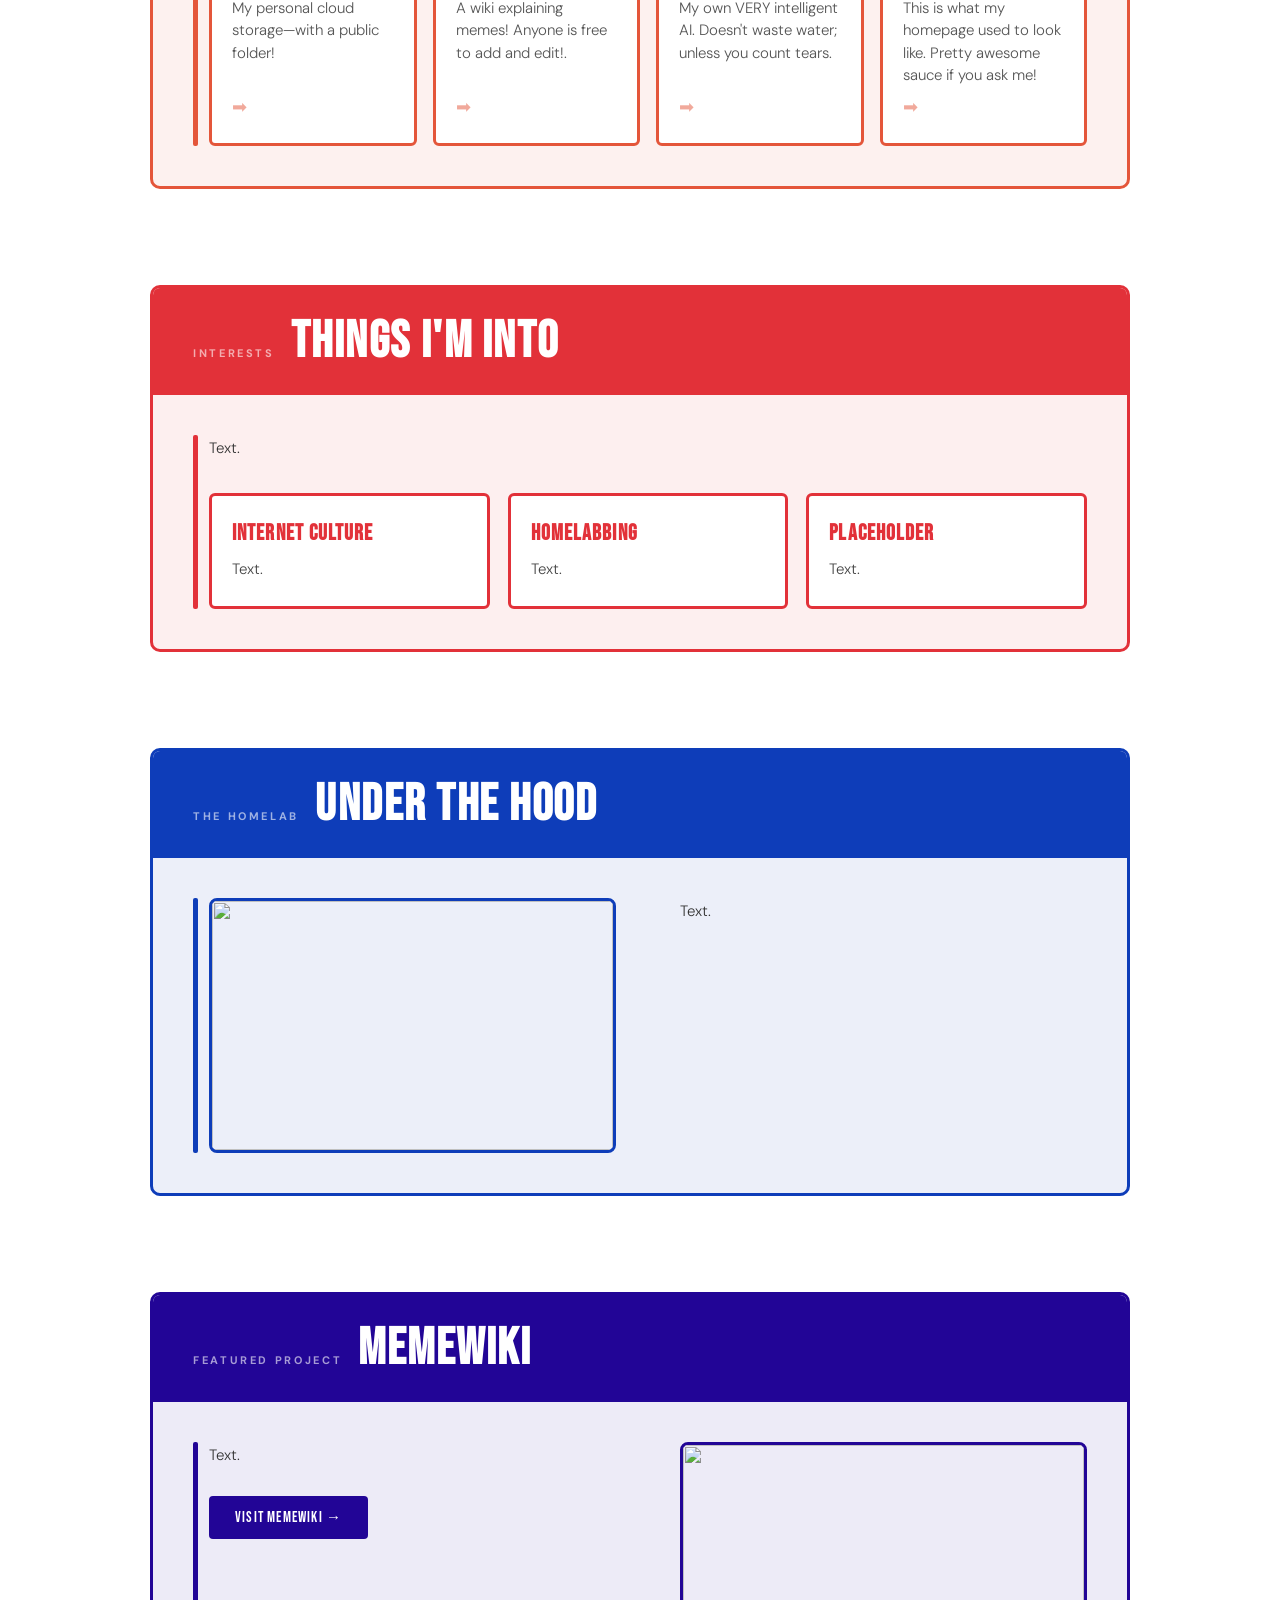
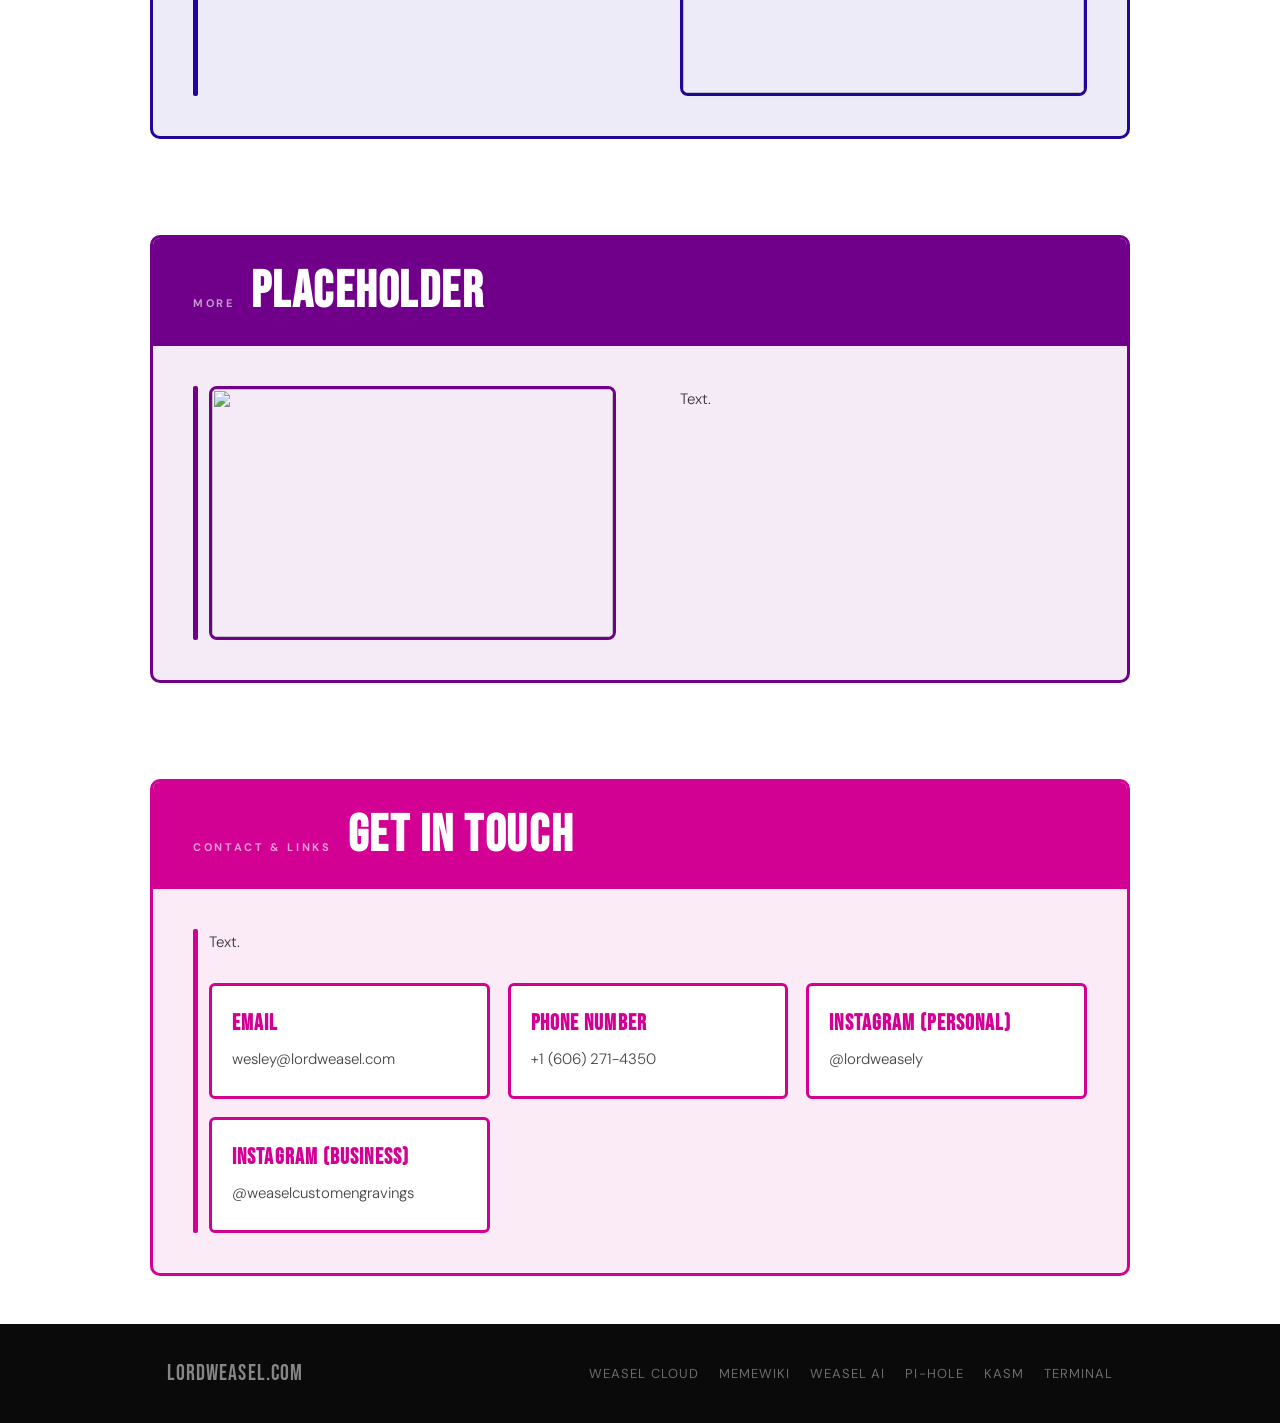
==== commit 944140b4: "Add files via upload" ====
--- a/index.html
+++ b/index.html
@@ -75,19 +75,13 @@
       margin-right: 32px;
     }
 
-    .nav-logo-placeholder {
+    .nav-logo-img {
       width: 36px;
       height: 36px;
-      border: 2px dashed #bbb;
       border-radius: 6px;
-      display: flex;
-      align-items: center;
-      justify-content: center;
-      font-size: var(--fs-label);
-      color: #bbb;
-      text-align: center;
-      line-height: 1.2;
+      object-fit: cover;
       flex-shrink: 0;
+      display: block;
     }
 
     .nav-logo-text {
@@ -292,19 +286,13 @@
 
     .hero-right { display: flex; justify-content: flex-end; }
 
-    .hero-img-placeholder {
+    .hero-img {
       width: 100%;
       max-width: 340px;
       aspect-ratio: 4/3;
-      border: 2px dashed #ccc;
       border-radius: 10px;
-      display: flex;
-      align-items: center;
-      justify-content: center;
-      font-size: var(--fs-label);
-      letter-spacing: 0.1em;
-      text-transform: uppercase;
-      color: #bbb;
+      object-fit: cover;
+      display: block;
     }
 
     /* SECTIONS */
@@ -395,18 +383,21 @@
     .two-col.flip { direction: rtl; }
     .two-col.flip > * { direction: ltr; }
 
-    .col-img-placeholder {
+    .col-img-wrap {
+      position: relative;
       aspect-ratio: 16/10;
-      border: 3px dashed var(--accent);
+      border: 3px solid var(--accent);
       border-radius: 8px;
-      background: color-mix(in srgb, var(--accent) 6%, white);
-      display: flex;
-      align-items: center;
-      justify-content: center;
-      font-size: var(--fs-label);
-      letter-spacing: 0.1em;
-      text-transform: uppercase;
-      color: color-mix(in srgb, var(--accent) 60%, white);
+      overflow: hidden;
+    }
+
+    .col-img {
+      position: absolute;
+      inset: 0;
+      width: 100%;
+      height: 100%;
+      object-fit: cover;
+      display: block;
     }
 
     .cards { display: grid; grid-template-columns: repeat(3, 1fr); gap: 18px; margin-top: 32px; }
@@ -547,7 +538,7 @@
       .hero { padding: 56px 0; }
       .hero-grid { grid-template-columns: 1fr; }
       .hero-right { justify-content: flex-start; }
-      .hero-img-placeholder { max-width: 100%; }
+      .hero-img { max-width: 100%; }
 
       .section { padding: 28px 5vw; }
       footer { padding: 28px 0; }
@@ -571,7 +562,7 @@
 <!-- NAV -->
 <header class="navbar">
   <a href="https://lordweasel.com" class="nav-logo">
-    <div class="nav-logo-placeholder">·</div>
+    <img src="assets/apple-touch-icon.png" alt="" class="nav-logo-img">
     <span class="nav-logo-text">lordweasel</span>
   </a>
 
@@ -667,10 +658,10 @@
     <div class="hero-content">
       <p class="hero-eyebrow">Welcome to</p>
       <h1>Lord<br>Weasel<br>.com</h1>
-      <p class="hero-sub">Text.</p>
+      <p class="hero-sub">Hi, my name is Wesley Arnett. Online I go by Lord Weasel or just Weasel. I'm extremely hot and have lots of girlfriends. This website is where I post my creations and experiment with homelabbing!</p>
     </div>
     <div class="hero-right">
-      <div class="hero-img-placeholder"></div>
+      <img src="assets/apple-touch-icon.png" alt="" class="hero-img">
     </div>
   </div>
 </section>
@@ -681,12 +672,12 @@
   <div class="section-card">
     <div class="section-header">
       <span class="section-header-label">About</span>
-      <h2>Who is Wesley?</h2>
+      <h2>What's This Website?</h2>
     </div>
     <div class="section-inner">
       <div class="two-col">
-        <div><p>Text.</p></div>
-        <div class="col-img-placeholder"></div>
+        <div><p>This website is my personal hub for hosting my projects and learning how the Internet works. Some services on here are just for me, sorry!</p></div>
+        <div class="col-img-wrap"><img src="assets/apple-touch-icon.png" alt="" class="col-img"></div>
       </div>
     </div>
   </div>
@@ -697,31 +688,31 @@
 <section class="section s2" id="projects">
   <div class="section-card">
     <div class="section-header">
-      <span class="section-header-label">Projects</span>
+      <span class="section-header-label">Services</span>
       <h2>What's running</h2>
     </div>
     <div class="section-inner">
-      <p>Text.</p>
+      <p>Here's all the parts of my website anyone is free to view and interact with!</p>
       <div class="services-grid">
         <a href="https://cloud.lordweasel.com" class="service-item">
           <span class="service-name">Weasel Cloud</span>
-          <span class="service-desc">Text.</span>
-          <span class="service-arrow">→</span>
+          <span class="service-desc">My personal cloud storage—with a public folder!</span>
+          <span class="service-arrow">➡</span>
         </a>
         <a href="https://wiki.lordweasel.com" class="service-item">
           <span class="service-name">MemeWiki</span>
-          <span class="service-desc">Text.</span>
-          <span class="service-arrow">→</span>
+          <span class="service-desc">A wiki explaining memes! Anyone is free to add and edit!.</span>
+          <span class="service-arrow">➡</span>
         </a>
         <a href="https://lordweasel.com/weaselai.html" class="service-item">
           <span class="service-name">Weasel AI</span>
-          <span class="service-desc">Text.</span>
-          <span class="service-arrow">→</span>
+          <span class="service-desc">My own VERY intelligent AI. Doesn't waste water; unless you count tears.</span>
+          <span class="service-arrow">➡</span>
         </a>
         <a href="https://lordweasel.com/oldhomepage.html" class="service-item">
           <span class="service-name">Old Webpage</span>
-          <span class="service-desc">Text.</span>
-          <span class="service-arrow">→</span>
+          <span class="service-desc">This is what my homepage used to look like. Pretty awesome sauce if you ask me!</span>
+          <span class="service-arrow">➡</span>
         </a>
       </div>
     </div>
@@ -767,7 +758,7 @@
     <div class="section-inner">
       <div class="two-col flip">
         <div><p>Text.</p></div>
-        <div class="col-img-placeholder"></div>
+        <div class="col-img-wrap"><img src="assets/apple-touch-icon.png" alt="" class="col-img"></div>
       </div>
     </div>
   </div>
@@ -787,7 +778,7 @@
           <p>Text.</p>
           <a href="https://wiki.lordweasel.com" class="btn-accent">Visit MemeWiki →</a>
         </div>
-        <div class="col-img-placeholder"></div>
+        <div class="col-img-wrap"><img src="assets/apple-touch-icon.png" alt="" class="col-img"></div>
       </div>
     </div>
   </div>
@@ -804,7 +795,7 @@
     <div class="section-inner">
       <div class="two-col flip">
         <div><p>Text.</p></div>
-        <div class="col-img-placeholder"></div>
+        <div class="col-img-wrap"><img src="assets/apple-touch-icon.png" alt="" class="col-img"></div>
       </div>
     </div>
   </div>
@@ -822,16 +813,20 @@
       <p>Text.</p>
       <div class="cards" style="margin-top: 28px;">
         <div class="card">
-          <h3>GitHub</h3>
-          <p>Text.</p>
+          <h3>Email</h3>
+          <p>wesley@lordweasel.com</p>
         </div>
         <div class="card">
-          <h3>Email</h3>
-          <p>Text.</p>
+          <h3>Phone Number</h3>
+          <p>+1 (606) 271-4350</p>
         </div>
         <div class="card">
-          <h3>Other</h3>
-          <p>Text.</p>
+          <h3>Instagram (personal)</h3>
+          <p>@lordweasely</p>
+        </div>
+        <div class="card">
+          <h3>Instagram (business)</h3>
+          <p>@weaselcustomengravings</p>
         </div>
       </div>
     </div>
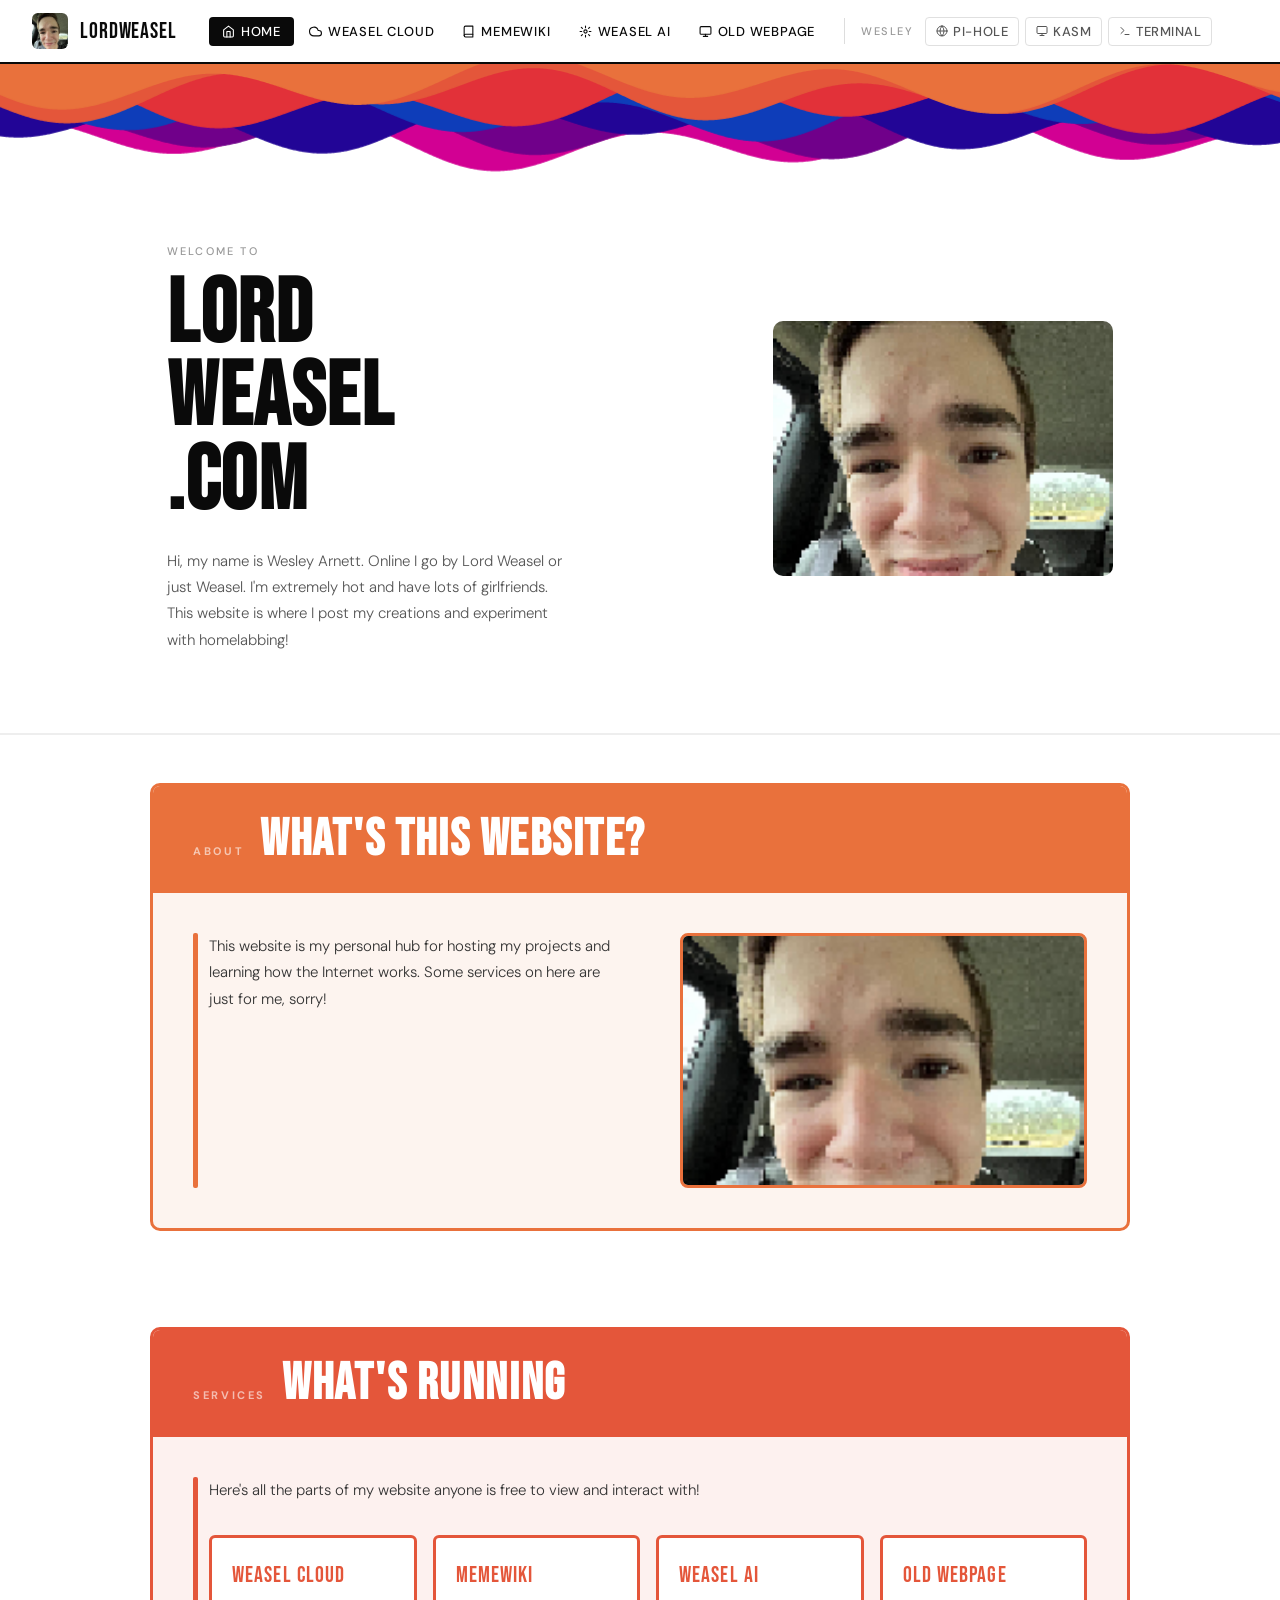
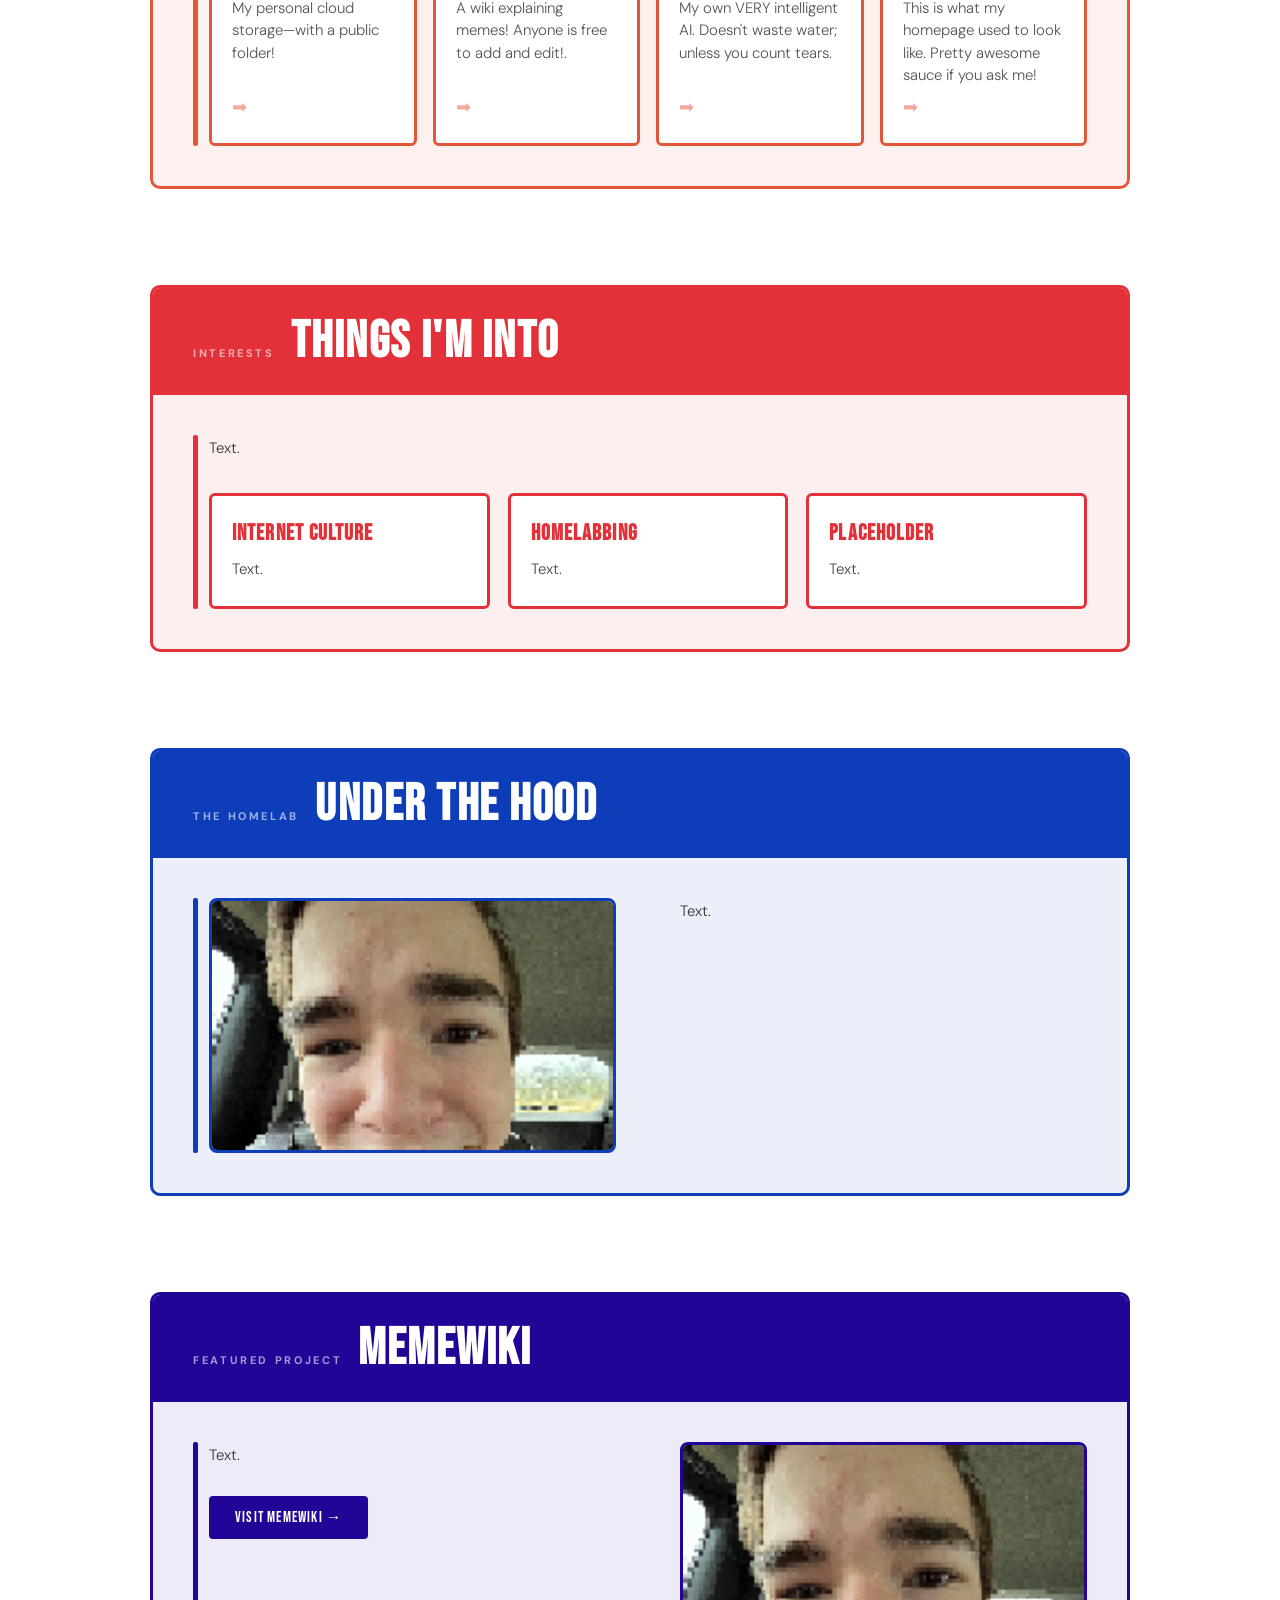
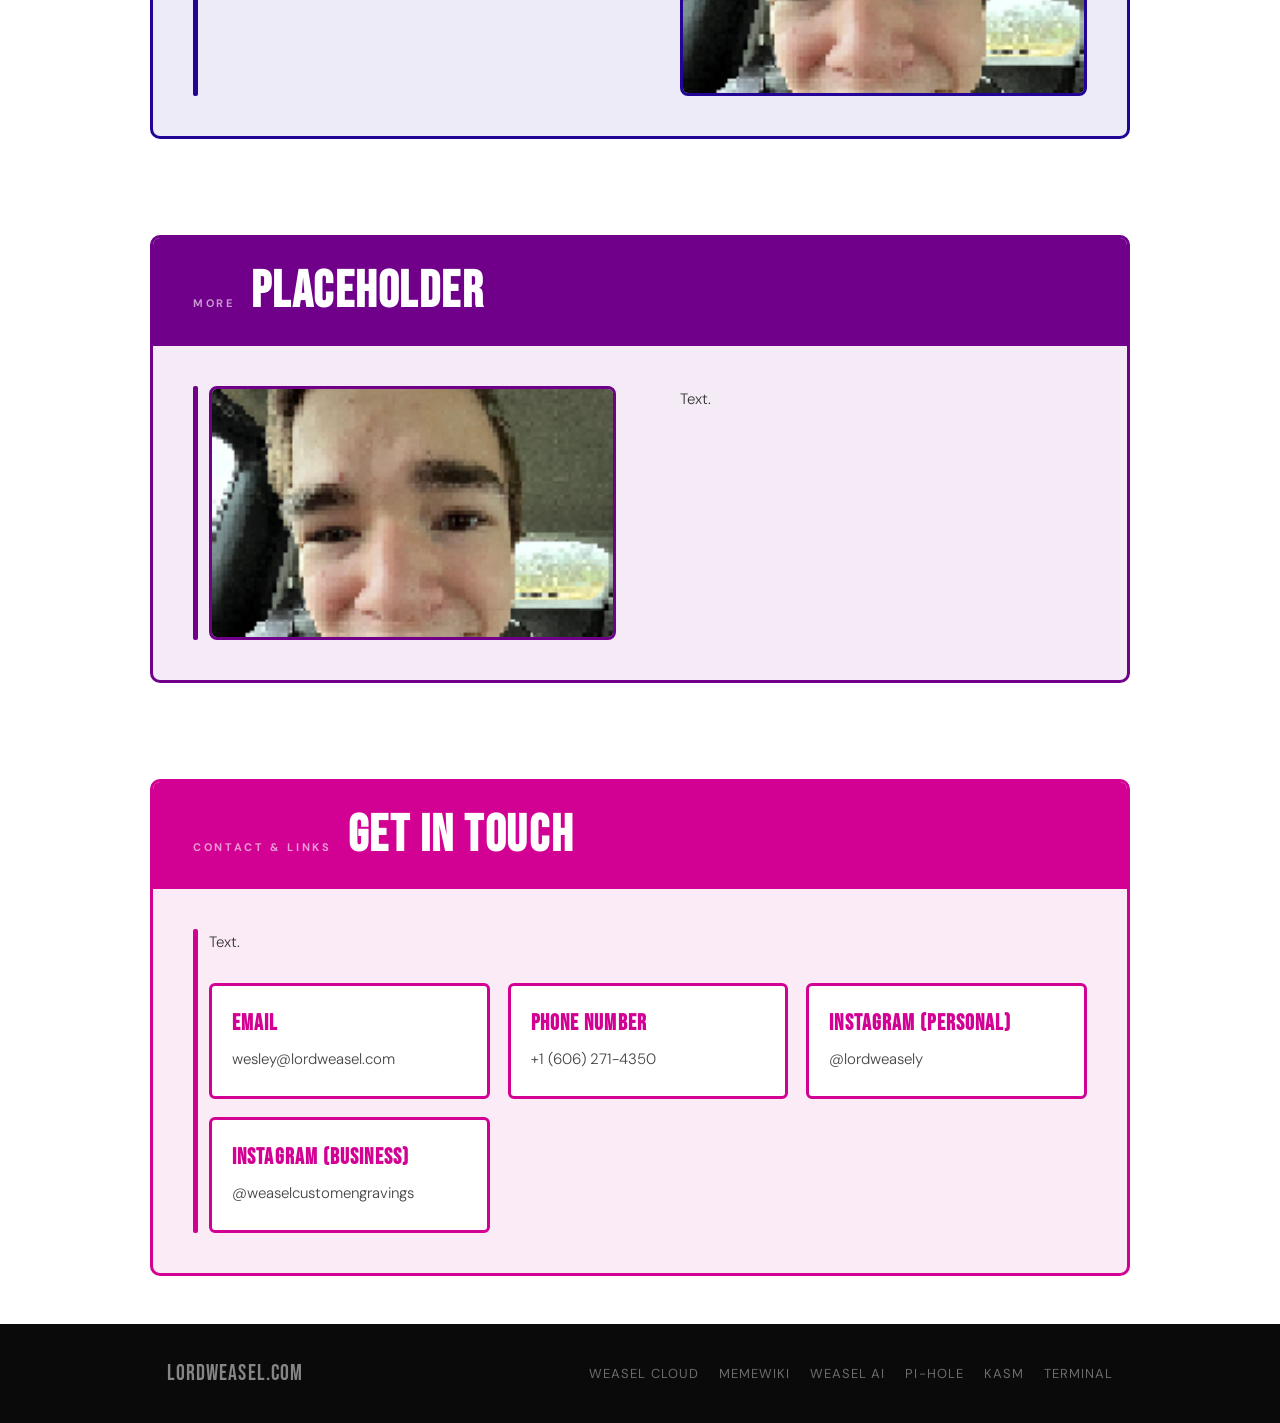
==== commit 4d7c8926: "Update link to Kid Named Finger wiki page" ====
--- a/index.html
+++ b/index.html
@@ -575,7 +575,7 @@
       <svg viewBox="0 0 24 24" fill="none" stroke="currentColor" stroke-width="2" stroke-linecap="round" stroke-linejoin="round"><path d="M18 10h-1.26A8 8 0 1 0 9 20h9a5 5 0 0 0 0-10z"/></svg>
       Weasel Cloud
     </a>
-    <a href="https://wiki.lordweasel.com" class="nav-link">
+    <a href="https://wiki.lordweasel.com/index.php/Kid_Named_Finger" class="nav-link">
       <svg viewBox="0 0 24 24" fill="none" stroke="currentColor" stroke-width="2" stroke-linecap="round" stroke-linejoin="round"><path d="M4 19.5A2.5 2.5 0 0 1 6.5 17H20"/><path d="M6.5 2H20v20H6.5A2.5 2.5 0 0 1 4 19.5v-15A2.5 2.5 0 0 1 6.5 2z"/></svg>
       MemeWiki
     </a>
@@ -927,4 +927,4 @@
   })();
 </script>
 </body>
-</html>+</html>
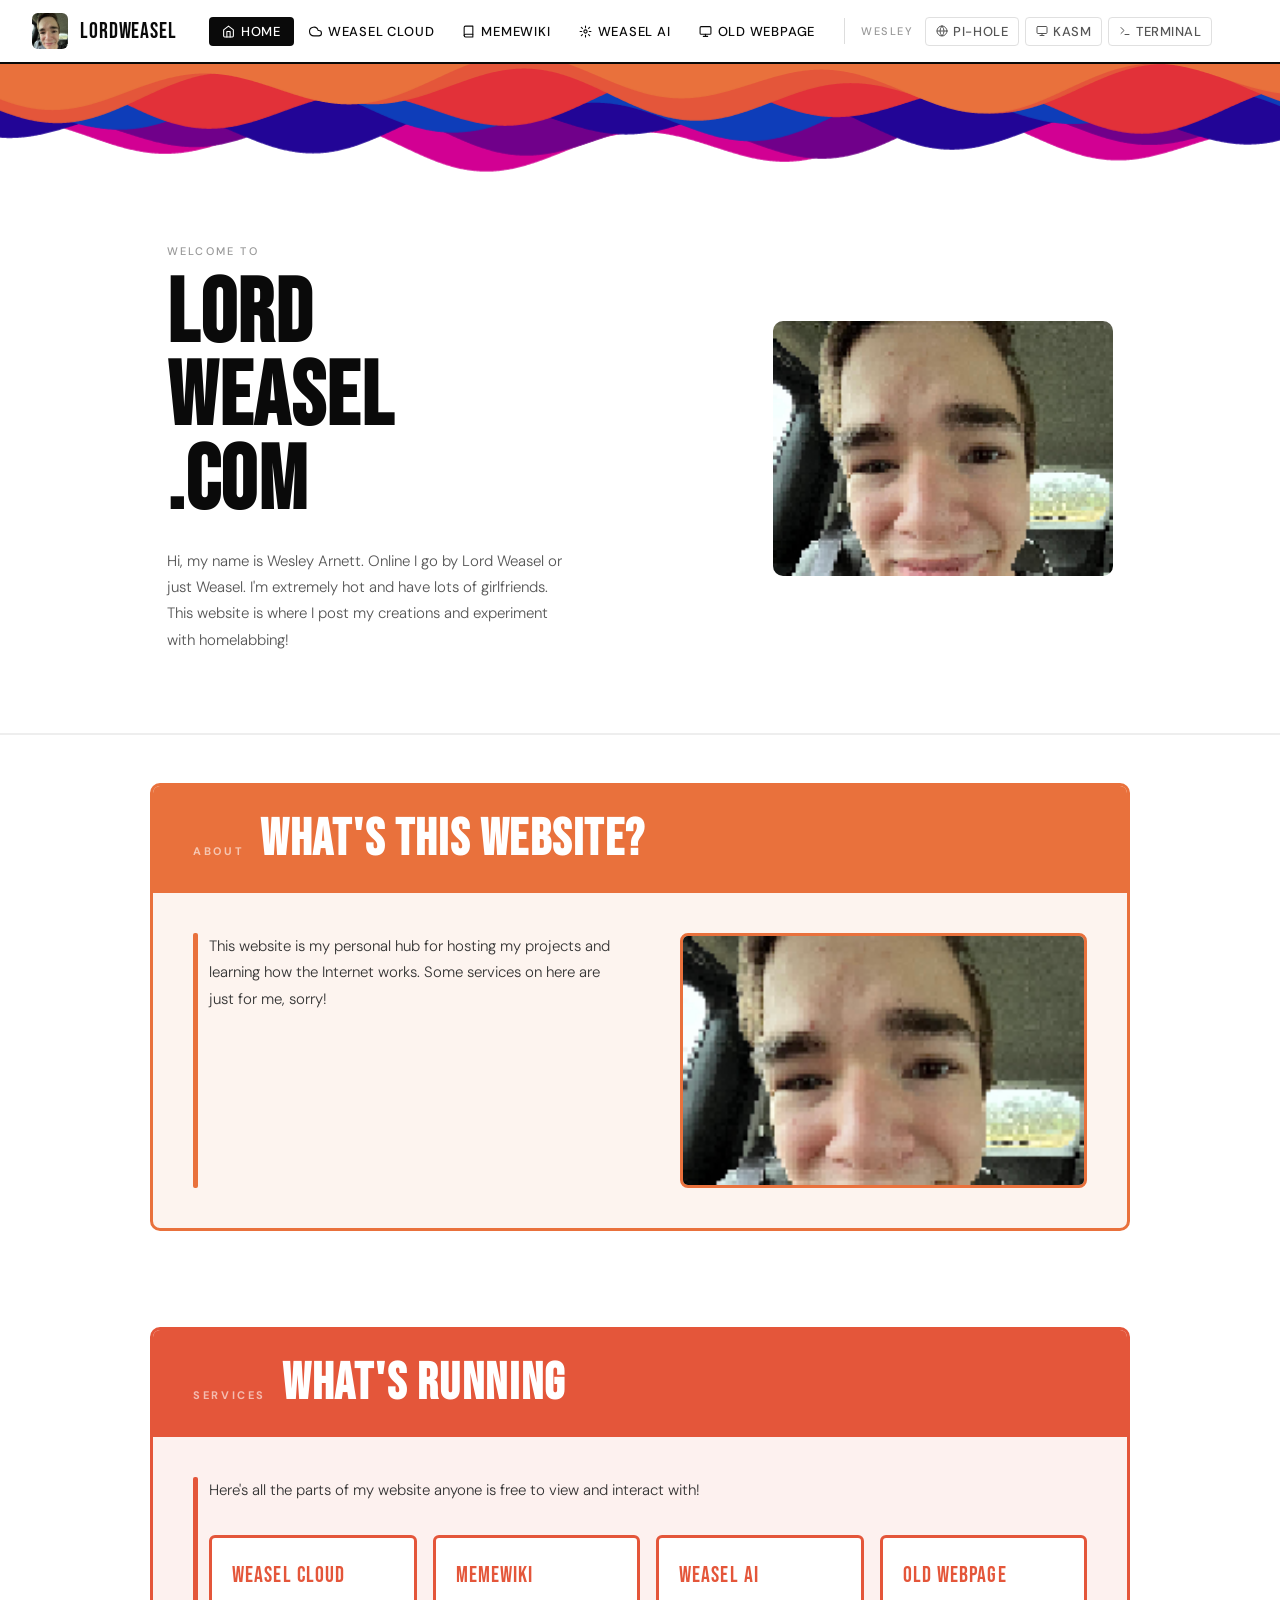
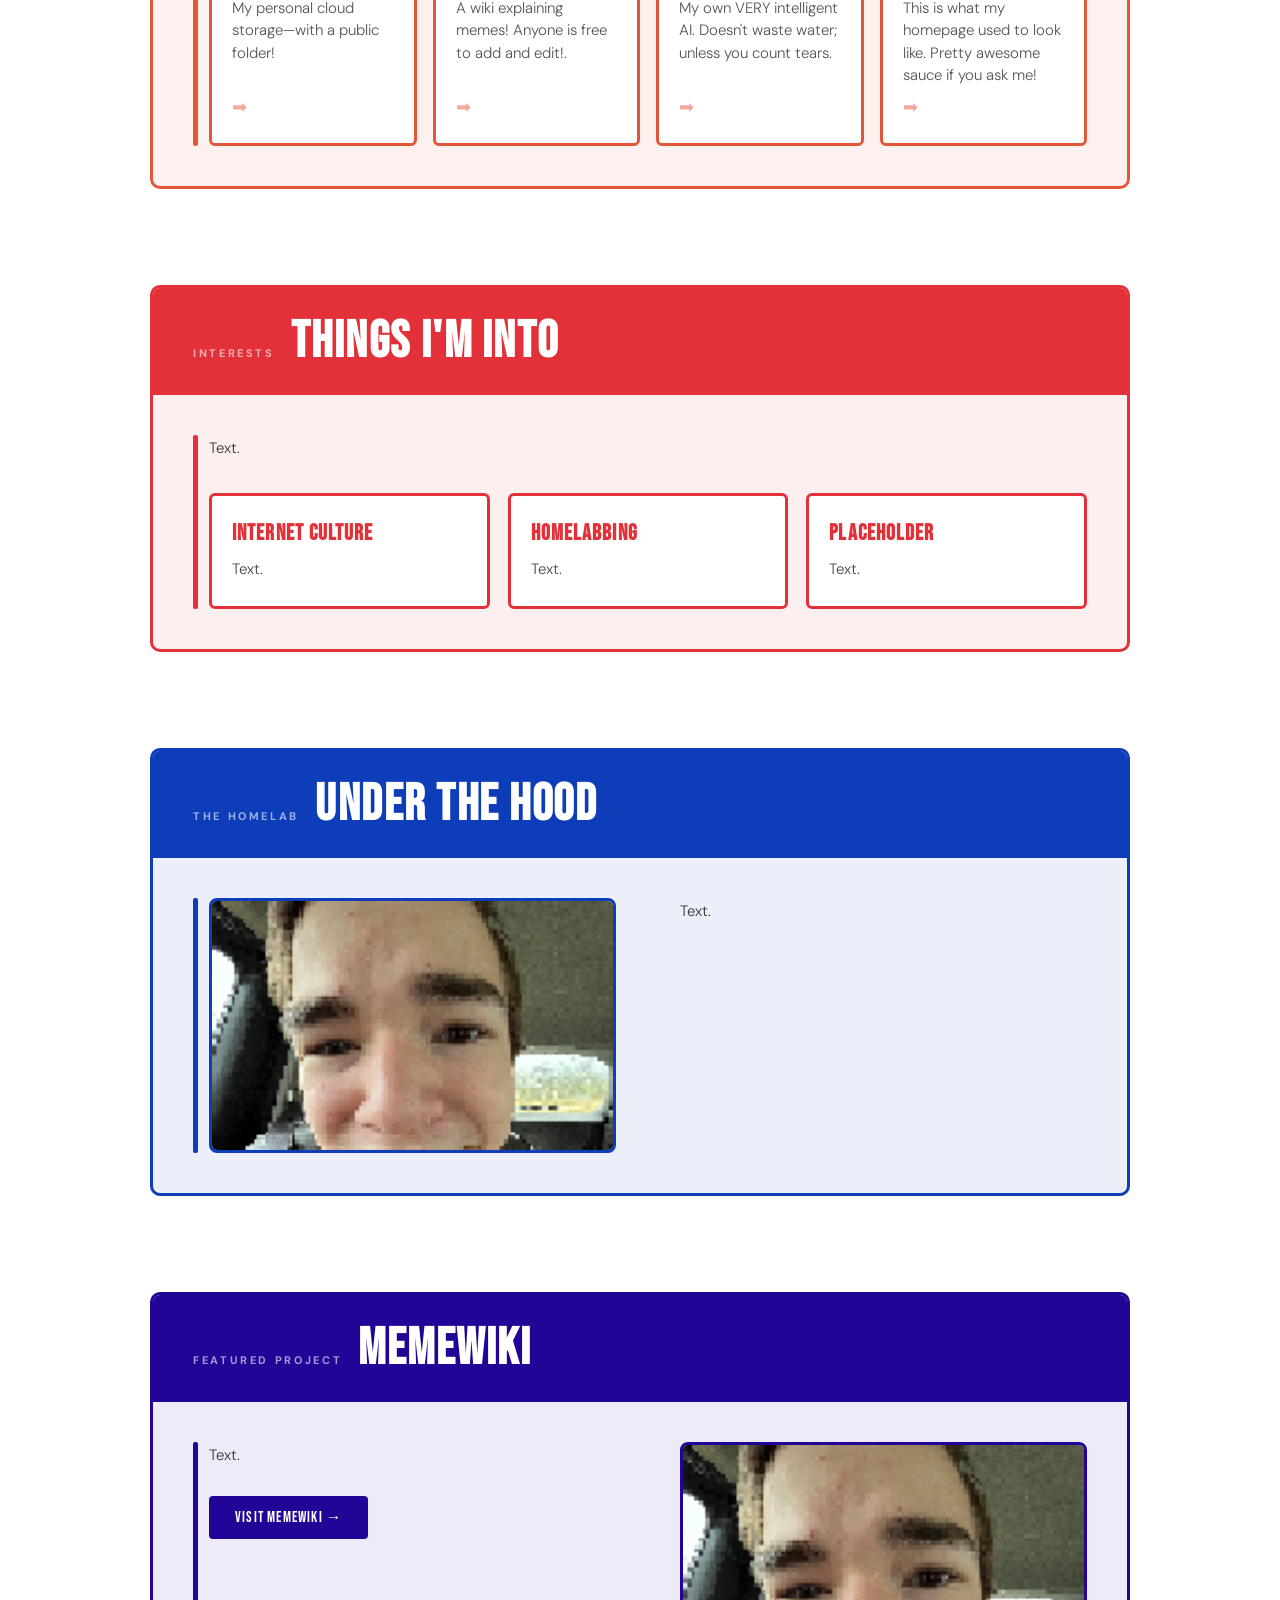
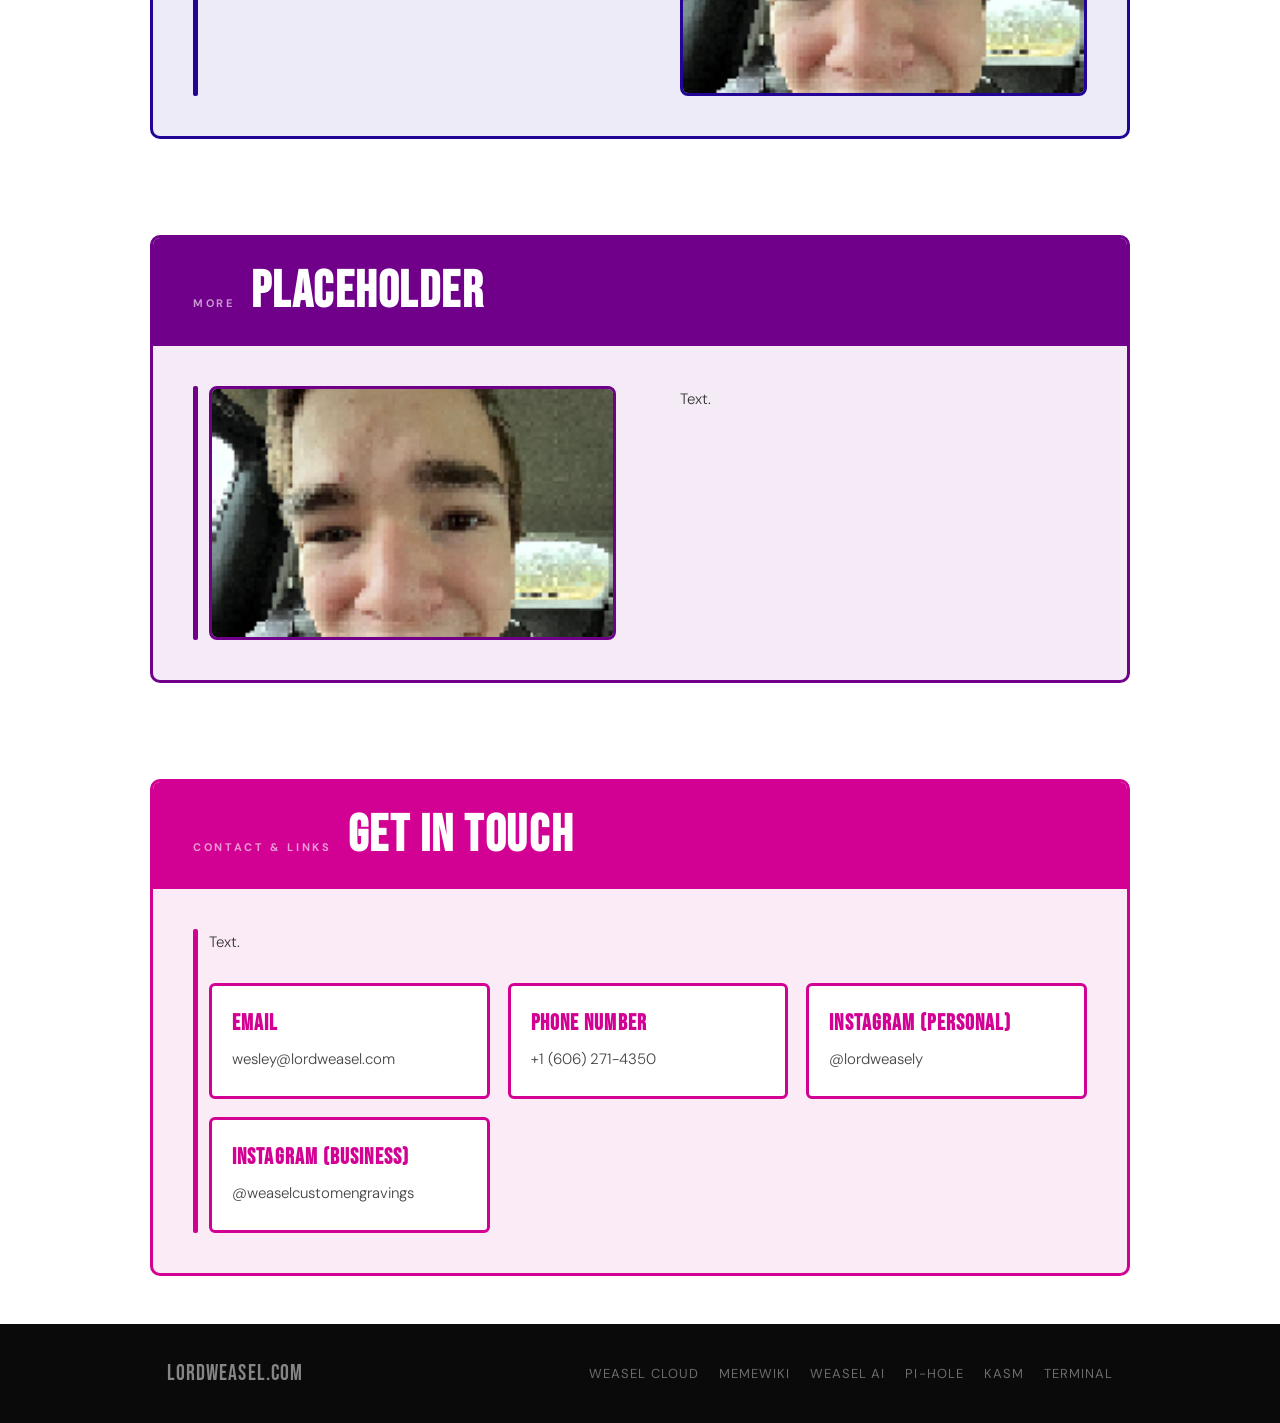
==== commit 8f4be811: "Update link to Kid Named Finger in index.html" ====
--- a/index.html
+++ b/index.html
@@ -620,7 +620,7 @@
     <svg viewBox="0 0 24 24" fill="none" stroke="currentColor" stroke-width="2" stroke-linecap="round" stroke-linejoin="round"><path d="M18 10h-1.26A8 8 0 1 0 9 20h9a5 5 0 0 0 0-10z"/></svg>
     Weasel Cloud
   </a>
-  <a href="https://wiki.lordweasel.com" class="nav-link">
+  <a href="https://wiki.lordweasel.com/index.php/Kid_Named_Finger" class="nav-link">
     <svg viewBox="0 0 24 24" fill="none" stroke="currentColor" stroke-width="2" stroke-linecap="round" stroke-linejoin="round"><path d="M4 19.5A2.5 2.5 0 0 1 6.5 17H20"/><path d="M6.5 2H20v20H6.5A2.5 2.5 0 0 1 4 19.5v-15A2.5 2.5 0 0 1 6.5 2z"/></svg>
     MemeWiki
   </a>
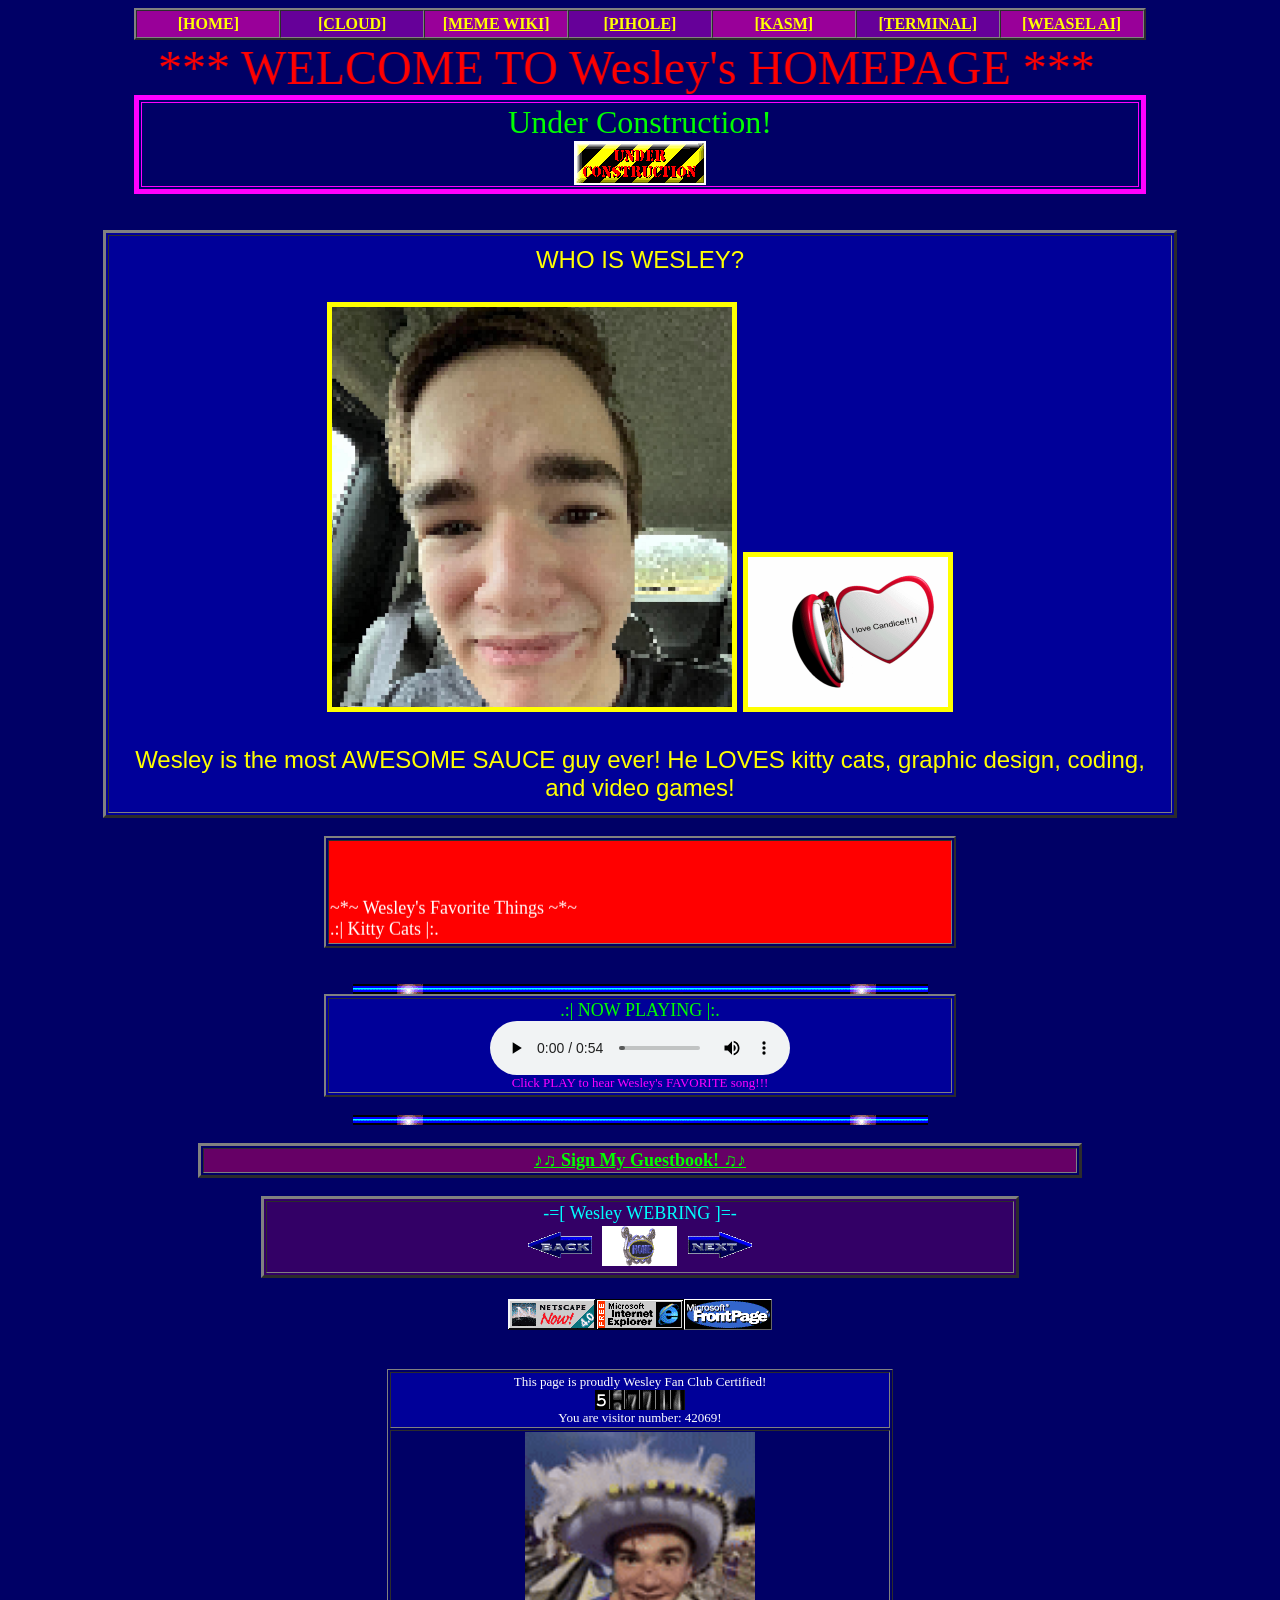
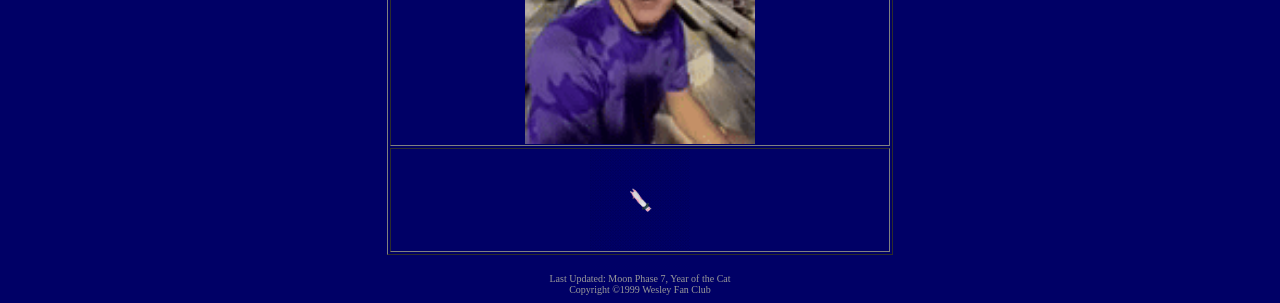
==== commit 03f55d2f: "Rename oldhomepage.html to index.html" ====
--- a/index.html
+++ b/index.html
@@ -1,930 +1,219 @@
-<!DOCTYPE html>
-<html lang="en">
+<!DOCTYPE HTML PUBLIC "-//W3C//DTD HTML 4.01 Transitional//EN">
+<html>
 <head>
-  <meta charset="UTF-8" />
-  <meta name="viewport" content="width=device-width, initial-scale=1.0" />
-  <title>lordweasel.com</title>
-  <link rel="preconnect" href="https://fonts.googleapis.com" />
-  <link rel="preconnect" href="https://fonts.gstatic.com" crossorigin />
-  <link href="https://fonts.googleapis.com/css2?family=Bebas+Neue&family=DM+Sans:ital,opsz,wght@0,9..40,300;0,9..40,400;0,9..40,500;1,9..40,300&display=swap" rel="stylesheet" />
+  <title>.::||| Welcome to WESLEY's AWESOME Homepage |||::.</title>
+  <meta name="description" content="The ULTIMATE Fan Page for Wesley!">
+  <meta name="keywords" content="Wesley, cat lover, awesome, cool, fantastic">
+  <link rel="icon" href="assets/wesley.gif" type="image/x-icon">
+  <link rel="apple-touch-icon" href="assets/apple-touch-icon.png">
+
   <style>
-    *, *::before, *::after { box-sizing: border-box; margin: 0; padding: 0; }
-
-    :root {
-      --c1: #E9713C;
-      --c2: #E4563A;
-      --c3: #E23139;
-      --c4: #0E3DB9;
-      --c5: #220596;
-      --c6: #70008A;
-      --c7: #D20093;
-      --white: #ffffff;
-      --black: #0a0a0a;
-      --nav-h: 64px;
-      --fs-label:   11px;
-      --fs-nav:     13px;
-      --fs-body:    15px;
-      --fs-card-h:  22px;
-      --fs-logo:    22px;
-      --fs-section: clamp(32px, 4vw, 52px);
-      --fs-hero:    clamp(56px, 7vw, 96px);
+    @keyframes flash {
+      0%   { color: yellow; }
+      50%  { color: purple; }
+      100% { color: yellow; }
     }
-
-    .container { max-width: 1100px; margin: 0 auto; width: 100%; }
-
-    html { scroll-behavior: smooth; background: var(--white); }
-
-    body {
-      font-family: 'DM Sans', sans-serif;
-      background: var(--white);
-      color: var(--black);
-      overflow-x: hidden;
-      padding-top: var(--nav-h);
+    /* Set default style for all links in the top bar */
+    #topBar a {
+      display: inline-block;
+      color: yellow;
+      text-decoration: underline;
     }
-
-    /* NAV */
-    .navbar::before {
-      content: '';
-      position: fixed;
-      top: -200px;
-      left: 0;
-      right: 0;
-      height: 200px;
-      background: var(--white);
-      z-index: 199;
-    }
-
-    .navbar {
-      position: fixed;
-      top: 0; left: 0; right: 0;
-      z-index: 200;
-      height: var(--nav-h);
-      background: var(--white);
-      border-bottom: 2px solid var(--black);
-      display: flex;
-      align-items: center;
-      padding: 0 32px;
-    }
-
-    .nav-logo {
-      display: flex;
-      align-items: center;
-      gap: 12px;
-      text-decoration: none;
-      flex-shrink: 0;
-      margin-right: 32px;
-    }
-
-    .nav-logo-img {
-      width: 36px;
-      height: 36px;
-      border-radius: 6px;
-      object-fit: cover;
-      flex-shrink: 0;
-      display: block;
-    }
-
-    .nav-logo-text {
-      font-family: 'Bebas Neue', sans-serif;
-      font-size: var(--fs-logo);
-      letter-spacing: 0.04em;
-      color: var(--black);
-    }
-
-    .nav-desktop { display: flex; align-items: center; gap: 2px; flex: 1; }
-
-    .nav-link {
-      display: inline-flex;
-      align-items: center;
-      gap: 6px;
-      font-size: var(--fs-nav);
-      font-weight: 500;
-      letter-spacing: 0.06em;
-      text-transform: uppercase;
-      text-decoration: none;
-      color: var(--black);
-      padding: 6px 13px;
-      border-radius: 4px;
-      transition: background 0.15s, color 0.15s;
-      white-space: nowrap;
-    }
-
-    .nav-link svg { width: 13px; height: 13px; flex-shrink: 0; }
-    .nav-link:hover { background: var(--black); color: var(--white); }
-    .nav-link.active { background: var(--black); color: var(--white); }
-
-    .nav-divider { width: 1px; height: 26px; background: #ddd; margin: 0 14px; flex-shrink: 0; }
-
-    .nav-admin-label {
-      font-size: var(--fs-label);
-      font-weight: 500;
-      letter-spacing: 0.14em;
-      text-transform: uppercase;
-      color: #999;
-      margin-right: 6px;
-      white-space: nowrap;
-      flex-shrink: 0;
-    }
-
-    .nav-admin-link {
-      display: flex;
-      align-items: center;
-      gap: 5px;
-      font-size: var(--fs-nav);
-      font-weight: 500;
-      letter-spacing: 0.04em;
-      text-transform: uppercase;
-      text-decoration: none;
-      color: #555;
-      padding: 5px 10px;
-      border: 1px solid #e0e0e0;
-      border-radius: 4px;
-      transition: background 0.15s, color 0.15s, border-color 0.15s;
-      margin-left: 4px;
-      white-space: nowrap;
-      flex-shrink: 0;
-    }
-
-    .nav-admin-link svg { width: 12px; height: 12px; flex-shrink: 0; }
-    .nav-admin-link:hover { background: var(--black); color: var(--white); border-color: var(--black); }
-
-    /* Hamburger */
-    .nav-hamburger {
-      display: none;
-      margin-left: auto;
-      background: none;
-      border: none;
-      cursor: pointer;
-      padding: 8px;
-      flex-direction: column;
-      gap: 5px;
-      width: 38px;
-      height: 38px;
-      align-items: center;
-      justify-content: center;
-      position: relative;
-    }
-
-    .nav-hamburger span {
-      display: block;
-      width: 22px;
-      height: 2px;
-      background: var(--black);
-      border-radius: 2px;
-      transition: transform 0.25s ease, opacity 0.2s ease, width 0.2s ease;
-      transform-origin: center;
-      position: absolute;
-    }
-
-    .nav-hamburger span:nth-child(1) { transform: translateY(-7px); }
-    .nav-hamburger span:nth-child(2) { transform: translateY(0); }
-    .nav-hamburger span:nth-child(3) { transform: translateY(7px); }
-    .nav-hamburger.open span:nth-child(1) { transform: translateY(0) rotate(45deg); }
-    .nav-hamburger.open span:nth-child(2) { opacity: 0; width: 0; }
-    .nav-hamburger.open span:nth-child(3) { transform: translateY(0) rotate(-45deg); }
-
-    /* Mobile drawer */
-    .nav-mobile {
-      display: none;
-      position: fixed;
-      top: var(--nav-h);
-      left: 0; right: 0;
-      background: var(--white);
-      border-bottom: 2px solid var(--black);
-      z-index: 198;
-      padding: 0 24px;
-      flex-direction: column;
-      gap: 4px;
-      max-height: 0;
-      overflow: hidden;
-      transition: max-height 0.3s cubic-bezier(0.4,0,0.2,1), padding 0.3s ease;
-    }
-
-    .nav-mobile.open { max-height: 80vh; padding: 16px 24px 24px; }
-
-    .nav-mobile .nav-link {
-      font-size: var(--fs-body);
-      padding: 10px 14px;
-      border-radius: 6px;
-      display: flex;
-    }
-
-    .nav-mobile .nav-link svg { width: 16px; height: 16px; }
-
-    .nav-mobile-divider { height: 1px; background: #eee; margin: 10px 0; }
-
-    .nav-mobile-admin-label {
-      font-size: var(--fs-label);
-      font-weight: 500;
-      letter-spacing: 0.14em;
-      text-transform: uppercase;
-      color: #999;
-      padding: 0 14px;
-      margin-bottom: 8px;
-    }
-
-    .nav-mobile-admin-links { display: flex; gap: 8px; flex-wrap: wrap; padding: 0 6px; }
-    .nav-mobile-admin-links .nav-admin-link { margin-left: 0; font-size: var(--fs-nav); padding: 8px 14px; }
-
-    /* HERO */
-    .hero {
-      background: var(--white);
-      color: var(--black);
-      padding: 100px 0 80px;
-      border-bottom: 2px solid #eee;
-      position: relative;
-      overflow: hidden;
-    }
-
-    #wave-canvas {
-      position: absolute;
-      inset: 0;
-      width: 100%;
-      height: 100%;
-      display: block;
-      pointer-events: none;
-      z-index: 0;
-    }
-
-    .hero .container {
-      position: relative;
-      z-index: 1;
-    }
-
-    .hero-grid {
-      display: grid;
-      grid-template-columns: 1fr 1fr;
-      gap: 48px;
-      align-items: center;
-      padding: 80px clamp(24px, 6vw, 80px) 0;
-    }
-
-    .hero-eyebrow {
-      font-size: var(--fs-label);
-      font-weight: 500;
-      letter-spacing: 0.2em;
-      text-transform: uppercase;
-      color: #999;
-      margin-bottom: 16px;
-    }
-
-    .hero h1 {
-      font-family: 'Bebas Neue', sans-serif;
-      font-size: var(--fs-hero);
-      line-height: 0.93;
-      letter-spacing: 0.02em;
-      margin-bottom: 24px;
-    }
-
-    .hero-sub {
-      font-size: var(--fs-body);
-      font-weight: 300;
-      line-height: 1.75;
-      color: #555;
-      max-width: 400px;
-    }
-
-    .hero-right { display: flex; justify-content: flex-end; }
-
-    .hero-img {
-      width: 100%;
-      max-width: 340px;
-      aspect-ratio: 4/3;
-      border-radius: 10px;
-      object-fit: cover;
-      display: block;
-    }
-
-    /* SECTIONS */
-    .section {
-      background: var(--white);
-      padding: 48px clamp(24px, 6vw, 80px);
-    }
-
-    .section-card {
-      max-width: 980px;
-      margin: 0 auto;
-      border: 3px solid var(--accent);
-      border-radius: 10px;
-      overflow: hidden;
-      background: color-mix(in srgb, var(--accent) 8%, white);
-    }
-
-    .section-header {
-      background: var(--accent);
-      color: var(--white);
-      padding: 28px 40px;
-      display: flex;
-      align-items: baseline;
-      gap: 16px;
-    }
-
-    .section-header-label {
-      font-size: var(--fs-label);
-      font-weight: 700;
-      letter-spacing: 0.24em;
-      text-transform: uppercase;
-      color: rgba(255,255,255,0.6);
-      white-space: nowrap;
-      padding-top: 4px;
-    }
-
-    .section-header h2 {
-      font-family: 'Bebas Neue', sans-serif;
-      font-size: var(--fs-section);
-      letter-spacing: 0.03em;
-      line-height: 1;
-      color: var(--white);
-      margin: 0;
-    }
-
-    .section-inner {
-      padding: 40px 40px 40px 56px;
-      position: relative;
-    }
-
-    .section-inner::before {
-      content: '';
-      position: absolute;
-      left: 40px;
-      top: 40px;
-      bottom: 40px;
-      width: 5px;
-      background: var(--accent);
-      border-radius: 2px;
-    }
-
-    .section-inner h2 {
-      font-family: 'Bebas Neue', sans-serif;
-      font-size: var(--fs-section);
-      letter-spacing: 0.03em;
-      line-height: 1;
-      margin-bottom: 20px;
-      color: var(--accent);
-    }
-
-    .section p {
-      font-size: var(--fs-body);
-      font-weight: 300;
-      line-height: 1.75;
-      max-width: 560px;
-      color: #333;
-    }
-
-    .s1 { --accent: #E9713C; }
-    .s2 { --accent: #E4563A; }
-    .s3 { --accent: #E23139; }
-    .s4 { --accent: #0E3DB9; }
-    .s5 { --accent: #220596; }
-    .s6 { --accent: #70008A; }
-    .s7 { --accent: #D20093; }
-
-    .two-col { display: grid; grid-template-columns: 1fr 1fr; gap: 64px; align-items: start; }
-    .two-col.flip { direction: rtl; }
-    .two-col.flip > * { direction: ltr; }
-
-    .col-img-wrap {
-      position: relative;
-      aspect-ratio: 16/10;
-      border: 3px solid var(--accent);
-      border-radius: 8px;
-      overflow: hidden;
-    }
-
-    .col-img {
-      position: absolute;
-      inset: 0;
-      width: 100%;
-      height: 100%;
-      object-fit: cover;
-      display: block;
-    }
-
-    .cards { display: grid; grid-template-columns: repeat(3, 1fr); gap: 18px; margin-top: 32px; }
-
-    .card {
-      border: 3px solid var(--accent);
-      border-radius: 6px;
-      padding: 24px 20px;
-      background: var(--white);
-    }
-
-    .card h3 {
-      font-family: 'Bebas Neue', sans-serif;
-      font-size: var(--fs-card-h);
-      letter-spacing: 0.05em;
-      margin-bottom: 10px;
-      color: var(--accent);
-    }
-
-    .card p { font-size: var(--fs-body); line-height: 1.65; color: #444; max-width: 100%; }
-
-    .services-grid { display: grid; grid-template-columns: repeat(4, 1fr); gap: 16px; margin-top: 32px; }
-
-    .service-item {
-      border: 3px solid var(--accent);
-      border-radius: 6px;
-      padding: 24px 20px;
-      text-decoration: none;
-      color: var(--black);
-      background: var(--white);
-      transition: background 0.18s, color 0.18s, border-color 0.18s;
-      display: flex;
-      flex-direction: column;
-      gap: 8px;
-    }
-
-    .service-item:hover { background: var(--accent); color: var(--white); }
-
-    .service-name {
-      font-family: 'Bebas Neue', sans-serif;
-      font-size: var(--fs-card-h);
-      letter-spacing: 0.05em;
-      color: var(--accent);
-      transition: color 0.18s;
-    }
-
-    .service-item:hover .service-name { color: var(--white); }
-
-    .service-desc {
-      font-size: var(--fs-body);
-      font-weight: 300;
-      color: #555;
-      line-height: 1.5;
-      transition: color 0.18s;
-    }
-
-    .service-item:hover .service-desc { color: rgba(255,255,255,0.85); }
-
-    .service-arrow {
-      margin-top: auto;
-      font-size: 18px;
-      color: var(--accent);
-      opacity: 0.5;
-      transition: opacity 0.18s, transform 0.18s, color 0.18s;
-    }
-
-    .service-item:hover .service-arrow { opacity: 1; transform: translateX(4px); color: var(--white); }
-
-    .btn-accent {
-      display: inline-block;
-      margin-top: 28px;
-      padding: 12px 26px;
-      background: var(--accent);
-      color: var(--white);
-      border-radius: 4px;
-      font-family: 'Bebas Neue', sans-serif;
-      font-size: var(--fs-body);
-      letter-spacing: 0.08em;
-      text-decoration: none;
-      transition: opacity 0.15s;
-    }
-
-    .btn-accent:hover { opacity: 0.85; }
-
-    /* FOOTER */
-    footer {
-      background: var(--black);
-      color: var(--white);
-      padding: 36px 0;
-    }
-
-    .footer-inner {
-      display: flex;
-      align-items: center;
-      justify-content: space-between;
-      gap: 24px;
-      flex-wrap: wrap;
-      padding: 0 clamp(24px, 6vw, 80px);
-    }
-
-    .footer-logo {
-      font-family: 'Bebas Neue', sans-serif;
-      font-size: var(--fs-logo);
-      letter-spacing: 0.05em;
-      opacity: 0.5;
-    }
-
-    .footer-links { display: flex; gap: 20px; flex-wrap: wrap; }
-
-    .footer-links a {
-      font-size: var(--fs-nav);
-      letter-spacing: 0.08em;
-      text-transform: uppercase;
-      text-decoration: none;
-      color: rgba(255,255,255,0.4);
-      transition: color 0.15s;
-    }
-
-    .footer-links a:hover { color: var(--white); }
-
-    /* ANIMATIONS */
-    @keyframes fadeUp {
-      from { opacity: 0; transform: translateY(20px); }
-      to   { opacity: 1; transform: translateY(0); }
-    }
-
-    .hero-eyebrow { animation: fadeUp 0.55s 0.05s ease both; }
-    .hero h1      { animation: fadeUp 0.55s 0.15s ease both; }
-    .hero-sub     { animation: fadeUp 0.55s 0.25s ease both; }
-    .hero-right   { animation: fadeUp 0.55s 0.3s  ease both; }
-
-    /* RESPONSIVE */
-    @media (max-width: 860px) {
-      .nav-desktop   { display: none; }
-      .nav-hamburger { display: flex; }
-      .nav-mobile    { display: flex; }
-
-      .hero { padding: 56px 0; }
-      .hero-grid { grid-template-columns: 1fr; }
-      .hero-right { justify-content: flex-start; }
-      .hero-img { max-width: 100%; }
-
-      .section { padding: 28px 5vw; }
-      footer { padding: 28px 0; }
-      .section-header { padding: 22px 24px; }
-      .section-inner { padding: 28px 20px 28px 44px; }
-      .section-inner::before { left: 20px; top: 28px; bottom: 28px; }
-      .two-col, .two-col.flip { grid-template-columns: 1fr; direction: ltr; gap: 32px; }
-      .cards { grid-template-columns: 1fr 1fr; }
-      .services-grid { grid-template-columns: 1fr 1fr; }
-    }
-
-    @media (max-width: 540px) {
-      .cards { grid-template-columns: 1fr; }
-      .services-grid { grid-template-columns: 1fr; }
-      .footer-links { gap: 14px; }
+    /* Apply flashing animation only to links when hovered */
+    #topBar a:hover {
+      animation: flash 0.3s infinite;
     }
   </style>
 </head>
-<body>
-
-<!-- NAV -->
-<header class="navbar">
-  <a href="https://lordweasel.com" class="nav-logo">
-    <img src="assets/apple-touch-icon.png" alt="" class="nav-logo-img">
-    <span class="nav-logo-text">lordweasel</span>
-  </a>
-
-  <div class="nav-desktop">
-    <a href="https://lordweasel.com" class="nav-link active">
-      <svg viewBox="0 0 24 24" fill="none" stroke="currentColor" stroke-width="2" stroke-linecap="round" stroke-linejoin="round"><path d="M3 9l9-7 9 7v11a2 2 0 0 1-2 2H5a2 2 0 0 1-2-2z"/><polyline points="9 22 9 12 15 12 15 22"/></svg>
-      Home
-    </a>
-    <a href="https://cloud.lordweasel.com" class="nav-link">
-      <svg viewBox="0 0 24 24" fill="none" stroke="currentColor" stroke-width="2" stroke-linecap="round" stroke-linejoin="round"><path d="M18 10h-1.26A8 8 0 1 0 9 20h9a5 5 0 0 0 0-10z"/></svg>
-      Weasel Cloud
-    </a>
-    <a href="https://wiki.lordweasel.com/index.php/Kid_Named_Finger" class="nav-link">
-      <svg viewBox="0 0 24 24" fill="none" stroke="currentColor" stroke-width="2" stroke-linecap="round" stroke-linejoin="round"><path d="M4 19.5A2.5 2.5 0 0 1 6.5 17H20"/><path d="M6.5 2H20v20H6.5A2.5 2.5 0 0 1 4 19.5v-15A2.5 2.5 0 0 1 6.5 2z"/></svg>
-      MemeWiki
-    </a>
-    <a href="https://lordweasel.com/weaselai.html" class="nav-link">
-      <svg viewBox="0 0 24 24" fill="none" stroke="currentColor" stroke-width="2" stroke-linecap="round" stroke-linejoin="round"><circle cx="12" cy="12" r="3"/><path d="M12 2v3M12 19v3M4.22 4.22l2.12 2.12M17.66 17.66l2.12 2.12M2 12h3M19 12h3M4.22 19.78l2.12-2.12M17.66 6.34l2.12-2.12"/></svg>
-      Weasel AI
-    </a>
-    <a href="https://lordweasel.com/oldhomepage.html" class="nav-link">
-      <svg viewBox="0 0 24 24" fill="none" stroke="currentColor" stroke-width="2" stroke-linecap="round" stroke-linejoin="round"><rect x="2" y="3" width="20" height="14" rx="2" ry="2"/><line x1="8" y1="21" x2="16" y2="21"/><line x1="12" y1="17" x2="12" y2="21"/></svg>
-      Old Webpage
-    </a>
-
-    <div class="nav-divider"></div>
-    <span class="nav-admin-label">Wesley</span>
-
-    <a href="https://pihole.lordweasel.com" class="nav-admin-link" target="_blank">
-      <svg viewBox="0 0 24 24" fill="none" stroke="currentColor" stroke-width="2" stroke-linecap="round" stroke-linejoin="round"><circle cx="12" cy="12" r="10"/><line x1="2" y1="12" x2="22" y2="12"/><path d="M12 2a15.3 15.3 0 0 1 4 10 15.3 15.3 0 0 1-4 10 15.3 15.3 0 0 1-4-10 15.3 15.3 0 0 1 4-10z"/></svg>
-      Pi-hole
-    </a>
-    <a href="https://kasm.lordweasel.com" class="nav-admin-link" target="_blank">
-      <svg viewBox="0 0 24 24" fill="none" stroke="currentColor" stroke-width="2" stroke-linecap="round" stroke-linejoin="round"><rect x="2" y="3" width="20" height="14" rx="2"/><line x1="8" y1="21" x2="16" y2="21"/><line x1="12" y1="17" x2="12" y2="21"/></svg>
-      Kasm
-    </a>
-    <a href="https://terminal.lordweasel.com" class="nav-admin-link" target="_blank">
-      <svg viewBox="0 0 24 24" fill="none" stroke="currentColor" stroke-width="2" stroke-linecap="round" stroke-linejoin="round"><polyline points="4 17 10 11 4 5"/><line x1="12" y1="19" x2="20" y2="19"/></svg>
-      Terminal
-    </a>
-  </div>
-
-  <button class="nav-hamburger" id="hamburger" aria-label="Open menu">
-    <span></span><span></span><span></span>
-  </button>
-</header>
-
-<!-- Mobile drawer -->
-<nav class="nav-mobile" id="mobileNav">
-  <a href="https://lordweasel.com" class="nav-link active">
-    <svg viewBox="0 0 24 24" fill="none" stroke="currentColor" stroke-width="2" stroke-linecap="round" stroke-linejoin="round"><path d="M3 9l9-7 9 7v11a2 2 0 0 1-2 2H5a2 2 0 0 1-2-2z"/><polyline points="9 22 9 12 15 12 15 22"/></svg>
-    Home
-  </a>
-  <a href="https://cloud.lordweasel.com" class="nav-link">
-    <svg viewBox="0 0 24 24" fill="none" stroke="currentColor" stroke-width="2" stroke-linecap="round" stroke-linejoin="round"><path d="M18 10h-1.26A8 8 0 1 0 9 20h9a5 5 0 0 0 0-10z"/></svg>
-    Weasel Cloud
-  </a>
-  <a href="https://wiki.lordweasel.com/index.php/Kid_Named_Finger" class="nav-link">
-    <svg viewBox="0 0 24 24" fill="none" stroke="currentColor" stroke-width="2" stroke-linecap="round" stroke-linejoin="round"><path d="M4 19.5A2.5 2.5 0 0 1 6.5 17H20"/><path d="M6.5 2H20v20H6.5A2.5 2.5 0 0 1 4 19.5v-15A2.5 2.5 0 0 1 6.5 2z"/></svg>
-    MemeWiki
-  </a>
-  <a href="https://lordweasel.com/weaselai.html" class="nav-link">
-    <svg viewBox="0 0 24 24" fill="none" stroke="currentColor" stroke-width="2" stroke-linecap="round" stroke-linejoin="round"><circle cx="12" cy="12" r="3"/><path d="M12 2v3M12 19v3M4.22 4.22l2.12 2.12M17.66 17.66l2.12 2.12M2 12h3M19 12h3M4.22 19.78l2.12-2.12M17.66 6.34l2.12-2.12"/></svg>
-    Weasel AI
-  </a>
-  <a href="https://lordweasel.com/oldhomepage.html" class="nav-link">
-    <svg viewBox="0 0 24 24" fill="none" stroke="currentColor" stroke-width="2" stroke-linecap="round" stroke-linejoin="round"><rect x="2" y="3" width="20" height="14" rx="2" ry="2"/><line x1="8" y1="21" x2="16" y2="21"/><line x1="12" y1="17" x2="12" y2="21"/></svg>
-    Old Webpage
-  </a>
-  <div class="nav-mobile-divider"></div>
-  <p class="nav-mobile-admin-label">Wesley</p>
-  <div class="nav-mobile-admin-links">
-    <a href="https://pihole.lordweasel.com" class="nav-admin-link" target="_blank">
-      <svg viewBox="0 0 24 24" fill="none" stroke="currentColor" stroke-width="2" stroke-linecap="round" stroke-linejoin="round"><circle cx="12" cy="12" r="10"/><line x1="2" y1="12" x2="22" y2="12"/><path d="M12 2a15.3 15.3 0 0 1 4 10 15.3 15.3 0 0 1-4 10 15.3 15.3 0 0 1-4-10 15.3 15.3 0 0 1 4-10z"/></svg>
-      Pi-hole
-    </a>
-    <a href="https://kasm.lordweasel.com" class="nav-admin-link" target="_blank">
-      <svg viewBox="0 0 24 24" fill="none" stroke="currentColor" stroke-width="2" stroke-linecap="round" stroke-linejoin="round"><rect x="2" y="3" width="20" height="14" rx="2"/><line x1="8" y1="21" x2="16" y2="21"/><line x1="12" y1="17" x2="12" y2="21"/></svg>
-      Kasm
-    </a>
-    <a href="https://terminal.lordweasel.com" class="nav-admin-link" target="_blank">
-      <svg viewBox="0 0 24 24" fill="none" stroke="currentColor" stroke-width="2" stroke-linecap="round" stroke-linejoin="round"><polyline points="4 17 10 11 4 5"/><line x1="12" y1="19" x2="20" y2="19"/></svg>
-      Terminal
-    </a>
-  </div>
-</nav>
-
-
-<!-- HERO -->
-<section class="hero">
-  <canvas id="wave-canvas"></canvas>
-  <div class="container hero-grid">
-    <div class="hero-content">
-      <p class="hero-eyebrow">Welcome to</p>
-      <h1>Lord<br>Weasel<br>.com</h1>
-      <p class="hero-sub">Hi, my name is Wesley Arnett. Online I go by Lord Weasel or just Weasel. I'm extremely hot and have lots of girlfriends. This website is where I post my creations and experiment with homelabbing!</p>
-    </div>
-    <div class="hero-right">
-      <img src="assets/apple-touch-icon.png" alt="" class="hero-img">
-    </div>
-  </div>
-</section>
-
-
-<!-- S1 #E9713C orange — About -->
-<section class="section s1" id="about">
-  <div class="section-card">
-    <div class="section-header">
-      <span class="section-header-label">About</span>
-      <h2>What's This Website?</h2>
-    </div>
-    <div class="section-inner">
-      <div class="two-col">
-        <div><p>This website is my personal hub for hosting my projects and learning how the Internet works. Some services on here are just for me, sorry!</p></div>
-        <div class="col-img-wrap"><img src="assets/apple-touch-icon.png" alt="" class="col-img"></div>
-      </div>
-    </div>
-  </div>
-</section>
-
-
-<!-- S2 #E4563A dark orange — Projects -->
-<section class="section s2" id="projects">
-  <div class="section-card">
-    <div class="section-header">
-      <span class="section-header-label">Services</span>
-      <h2>What's running</h2>
-    </div>
-    <div class="section-inner">
-      <p>Here's all the parts of my website anyone is free to view and interact with!</p>
-      <div class="services-grid">
-        <a href="https://cloud.lordweasel.com" class="service-item">
-          <span class="service-name">Weasel Cloud</span>
-          <span class="service-desc">My personal cloud storage—with a public folder!</span>
-          <span class="service-arrow">➡</span>
-        </a>
-        <a href="https://wiki.lordweasel.com" class="service-item">
-          <span class="service-name">MemeWiki</span>
-          <span class="service-desc">A wiki explaining memes! Anyone is free to add and edit!.</span>
-          <span class="service-arrow">➡</span>
-        </a>
-        <a href="https://lordweasel.com/weaselai.html" class="service-item">
-          <span class="service-name">Weasel AI</span>
-          <span class="service-desc">My own VERY intelligent AI. Doesn't waste water; unless you count tears.</span>
-          <span class="service-arrow">➡</span>
-        </a>
-        <a href="https://lordweasel.com/oldhomepage.html" class="service-item">
-          <span class="service-name">Old Webpage</span>
-          <span class="service-desc">This is what my homepage used to look like. Pretty awesome sauce if you ask me!</span>
-          <span class="service-arrow">➡</span>
-        </a>
-      </div>
-    </div>
-  </div>
-</section>
-
-
-<!-- S3 #E23139 red — Interests -->
-<section class="section s3" id="interests">
-  <div class="section-card">
-    <div class="section-header">
-      <span class="section-header-label">Interests</span>
-      <h2>Things I'm into</h2>
-    </div>
-    <div class="section-inner">
-      <p>Text.</p>
-      <div class="cards">
-        <div class="card">
-          <h3>Internet Culture</h3>
-          <p>Text.</p>
-        </div>
-        <div class="card">
-          <h3>Homelabbing</h3>
-          <p>Text.</p>
-        </div>
-        <div class="card">
-          <h3>Placeholder</h3>
-          <p>Text.</p>
-        </div>
-      </div>
-    </div>
-  </div>
-</section>
-
-
-<!-- S4 #0E3DB9 light blue — Homelab -->
-<section class="section s4" id="homelab">
-  <div class="section-card">
-    <div class="section-header">
-      <span class="section-header-label">The Homelab</span>
-      <h2>Under the hood</h2>
-    </div>
-    <div class="section-inner">
-      <div class="two-col flip">
-        <div><p>Text.</p></div>
-        <div class="col-img-wrap"><img src="assets/apple-touch-icon.png" alt="" class="col-img"></div>
-      </div>
-    </div>
-  </div>
-</section>
-
-
-<!-- S5 #220596 dark blue — MemeWiki -->
-<section class="section s5" id="memewiki">
-  <div class="section-card">
-    <div class="section-header">
-      <span class="section-header-label">Featured Project</span>
-      <h2>MemeWiki</h2>
-    </div>
-    <div class="section-inner">
-      <div class="two-col">
-        <div>
-          <p>Text.</p>
-          <a href="https://wiki.lordweasel.com" class="btn-accent">Visit MemeWiki →</a>
-        </div>
-        <div class="col-img-wrap"><img src="assets/apple-touch-icon.png" alt="" class="col-img"></div>
-      </div>
-    </div>
-  </div>
-</section>
-
-
-<!-- S6 #70008A purple — Placeholder -->
-<section class="section s6" id="extra">
-  <div class="section-card">
-    <div class="section-header">
-      <span class="section-header-label">More</span>
-      <h2>Placeholder</h2>
-    </div>
-    <div class="section-inner">
-      <div class="two-col flip">
-        <div><p>Text.</p></div>
-        <div class="col-img-wrap"><img src="assets/apple-touch-icon.png" alt="" class="col-img"></div>
-      </div>
-    </div>
-  </div>
-</section>
-
-
-<!-- S7 #D20093 pink — Contact -->
-<section class="section s7" id="contact">
-  <div class="section-card">
-    <div class="section-header">
-      <span class="section-header-label">Contact &amp; Links</span>
-      <h2>Get in touch</h2>
-    </div>
-    <div class="section-inner">
-      <p>Text.</p>
-      <div class="cards" style="margin-top: 28px;">
-        <div class="card">
-          <h3>Email</h3>
-          <p>wesley@lordweasel.com</p>
-        </div>
-        <div class="card">
-          <h3>Phone Number</h3>
-          <p>+1 (606) 271-4350</p>
-        </div>
-        <div class="card">
-          <h3>Instagram (personal)</h3>
-          <p>@lordweasely</p>
-        </div>
-        <div class="card">
-          <h3>Instagram (business)</h3>
-          <p>@weaselcustomengravings</p>
-        </div>
-      </div>
-    </div>
-  </div>
-</section>
-
-
-<!-- FOOTER -->
-<footer>
-  <div class="container footer-inner">
-    <div class="footer-logo">lordweasel.com</div>
-    <nav class="footer-links">
-      <a href="https://cloud.lordweasel.com">Weasel Cloud</a>
-      <a href="https://wiki.lordweasel.com">MemeWiki</a>
-      <a href="https://lordweasel.com/weaselai.html">Weasel AI</a>
-      <a href="https://pihole.lordweasel.com">Pi-hole</a>
-      <a href="https://kasm.lordweasel.com">Kasm</a>
-      <a href="https://terminal.lordweasel.com">Terminal</a>
-    </nav>
-  </div>
-</footer>
-
-
-<script>
-  const hamburger = document.getElementById('hamburger');
-  const mobileNav = document.getElementById('mobileNav');
-
-  hamburger.addEventListener('click', () => {
-    const isOpen = mobileNav.classList.toggle('open');
-    hamburger.classList.toggle('open', isOpen);
-    hamburger.setAttribute('aria-label', isOpen ? 'Close menu' : 'Open menu');
-  });
-
-  mobileNav.querySelectorAll('a').forEach(link => {
-    link.addEventListener('click', () => {
-      mobileNav.classList.remove('open');
-      hamburger.classList.remove('open');
-    });
-  });
-</script>
-
-
-<script>
-  (function() {
-    const c = document.getElementById("wave-canvas");
-    const ctx = c.getContext("2d");
-    const dpr = window.devicePixelRatio || 1;
-
-    const waves = [
-      { color:"#d20093", speed:0.01, amp:20, freq:0.02, irr:0.5, xo:500, yo:60,  p:1093.08 },
-      { color:"#70008a", speed:0.01, amp:20, freq:0.02, irr:0.5, xo:376, yo:50,  p:1119.97 },
-      { color:"#220596", speed:0.01, amp:20, freq:0.02, irr:0.5, xo:82,  yo:40,  p:1155.00 },
-      { color:"#0e3db9", speed:0.01, amp:20, freq:0.02, irr:0.5, xo:187, yo:30,  p:1320.00 },
-      { color:"#e23139", speed:0.01, amp:20, freq:0.02, irr:0.5, xo:217, yo:20,  p:1619.55 },
-      { color:"#e4563a", speed:0.01, amp:20, freq:0.02, irr:0.5, xo:107, yo:10,  p:1813.04 },
-      { color:"#e9713c", speed:0.01, amp:20, freq:0.02, irr:0.5, xo:348, yo:0,   p:2185.54 }
-    ];
-
-    function resize() {
-      const hero = c.parentElement;
-      const w = hero.offsetWidth;
-      const h = hero.offsetHeight;
-      c.width = w * dpr;
-      c.height = h * dpr;
-      ctx.setTransform(dpr, 0, 0, dpr, 0, 0);
-    }
-
-    window.addEventListener("resize", resize);
-    resize();
-
-    function draw() {
-      const hero = c.parentElement;
-      const w = hero.offsetWidth;
-      const h = hero.offsetHeight;
-      ctx.clearRect(0, 0, w, h);
-
-      for (const wa of waves) {
-        ctx.fillStyle = wa.color;
-        ctx.beginPath();
-        ctx.moveTo(0, 0);
-
-        for (let i = 0; i <= w; i++) {
-          const xp = i + wa.xo;
-          let y = Math.sin(xp * wa.freq + wa.p);
-          y += Math.sin(xp * wa.freq * 0.4 + wa.p * 0.7) * wa.irr;
-          ctx.lineTo(i, y * wa.amp + wa.amp + wa.yo);
-        }
-
-        ctx.lineTo(w, 0);
-        ctx.fill();
-        wa.p += wa.speed;
-      }
-
-      requestAnimationFrame(draw);
-    }
-
-    draw();
-  })();
-</script>
+<body bgcolor="#000066" text="#FFFFFF" link="#00FF00" vlink="#FF00FF" alink="#FFFF00">
+  <center>
+    <table id="topBar" width="80%" bgcolor="#000099" border="2" cellspacing="0" cellpadding="4">
+      <tr>
+  <td align="center" bgcolor="#990099" width="14.28%">
+    <font color="#FFFF00" size="3" face="Comic Sans MS"><b>[HOME]</b></font>
+  </td>
+  <td align="center" bgcolor="#660099" width="14.28%">
+    <font color="#00FF00" size="3" face="Comic Sans MS">
+      <a href="https://cloud.lordweasel.com"><b>[CLOUD]</b></a>
+    </font>
+  </td>
+  <td align="center" bgcolor="#990099" width="14.28%">
+    <font color="#00FF00" size="3" face="Comic Sans MS">
+      <a href="https://wiki.lordweasel.com"><b>[MEME WIKI]</b></a>
+    </font>
+  </td>
+  <td align="center" bgcolor="#660099" width="14.28%">
+    <font color="#FFFF00" size="3" face="Comic Sans MS">
+      <a href="https://pihole.lordweasel.com"><b>[PIHOLE]</b></a>
+    </font>
+  </td>
+  <td align="center" bgcolor="#990099" width="14.28%">
+    <font color="#00FF00" size="3" face="Comic Sans MS">
+      <a href="https://kasm.lordweasel.com"><b>[KASM]</b></a>
+    </font>
+  </td>
+  <td align="center" bgcolor="#660099" width="14.28%">
+    <font color="#00FF00" size="3" face="Comic Sans MS">
+      <a href="https://terminal.lordweasel.com"><b>[TERMINAL]</b></a>
+    </font>
+  </td>
+  <td align="center" bgcolor="#990099" width="14.28%">
+    <font color="#00FF00" size="3" face="Comic Sans MS">
+      <a href="weaselai.html"><b>[WEASEL AI]</b></a>
+    </font>
+  </td>
+</tr>
+    </table>
+  </center>
+
+  <center>
+    <font size="7" color="#FF0000" face="Comic Sans MS">
+      <marquee behavior="alternate" scrollamount="8">*** WELCOME TO Wesley's HOMEPAGE ***</marquee>
+    </font>
+
+    <table width="80%" border="5" bordercolor="#FF00FF">
+      <tr>
+        <td align="center">
+          <font color="#00FF00" size="6"><blink>Under Construction!</blink></font>
+          <br>
+          <img src="assets/UNDERCONSTRUCTION.gif" alt="Under Construction" border="2">
+        </td>
+      </tr>
+    </table>
+
+    <br><br>
+
+    <table width="85%" bgcolor="#000099" border="3" cellpadding="10">
+      <tr>
+        <td align="center">
+          <font size="5" color="#FFFF00" face="Arial">
+            WHO IS WESLEY?
+            <br><br>
+            <img src="assets/wesley.gif" alt="Wesley the Cool Dude" width="400" border="5">
+            <img src="assets/candice.gif" alt="Candice in a heart locket" width="200" border="5">
+            <br><br>
+            Wesley is the most AWESOME SAUCE guy ever! He LOVES kitty cats, graphic design, coding, and video games!
+          </font>
+        </td>
+      </tr>
+    </table>
+
+    <br>
+
+    <table width="50%" border="2">
+      <tr>
+        <td bgcolor="#FF0000" align="center">
+          <font size="4" face="Verdana">
+            <marquee direction="up" height="100" scrollamount="2">
+              ~*~ Wesley's Favorite Things ~*~
+              <br>.:| Kitty Cats |:.
+              <br>.:| Being teh most Epic Gangster |:.
+              <br>.:| Making New Friends |:.
+              <br>.:| Being Awesome Sauce |:.
+              <br>.:| Singing Songs |:.
+              <br>.:| Cupcakes and Rainbows |:.
+            </marquee>
+          </font>
+        </td>
+      </tr>
+    </table>
+
+    <br><br>
+
+    <img src="assets/BLUELINE.gif" border="0">
+
+    <br>
+
+    <table width="50%" border="2" bgcolor="#000099">
+      <tr>
+        <td align="center">
+          <font color="#00FF00" size="4">.:| NOW PLAYING |:.</font>
+          <br>
+          <audio controls autoplay loop>
+            <source src="assets/goofyahh.mp3" type="audio/mpeg">
+            Your browser doesn't support the audio element!
+          </audio>
+          <br>
+          <font size="2" color="#FF00FF">Click PLAY to hear Wesley's FAVORITE song!!!</font>
+        </td>
+      </tr>
+    </table>
+
+    <br>
+
+    <img src="assets/BLUELINE.gif" border="0">
+
+    <br><br>
+
+    <table width="70%" border="3">
+      <tr>
+        <td bgcolor="#660066" align="center">
+          <font color="#00FF00" size="4">
+            <a href="guestbook.html"><b>♪♫ Sign My Guestbook! ♫♪</b></a>
+          </font>
+        </td>
+      </tr>
+    </table>
+
+    <br>
+
+    <table width="60%" border="3" bgcolor="#330066">
+      <tr>
+        <td align="center">
+          <font color="#00FFFF" size="4">
+            -=[ Wesley WEBRING ]=-
+            <br>
+            <a href="https://www.instagram.com/weaselcustomengravings"><img src="assets/back.gif" border="0" alt="Previous"></a>
+            <a href="index.html"><img src="assets/home.gif" border="0" alt="Webring Home"></a>
+            <a href="https://www.instagram.com/lordweasely/"><img src="assets/next.gif" border="0" alt="Next"></a>
+          </font>
+        </td>
+      </tr>
+    </table>
+
+    <br>
+
+    <center>
+      <table>
+        <tr>
+          <td>
+            <font size="2" color="#FFFF00">
+              <img src="assets/netscape.gif"><img src="assets/explorer.gif"><img src="assets/frontpage.gif">
+            </font>
+          </td>
+        </tr>
+      </table>
+    </center>
+
+    <br><br>
+
+    <table width="40%" border="1">
+      <tr>
+        <td align="center" bgcolor="#000099">
+          <font size="2" color="#FFFFFF">
+            This page is proudly Wesley Fan Club Certified!
+            <br>
+            <img src="assets/counter.gif" border="0">
+            <br>
+            You are visitor number: 42069!
+          </font>
+        </td>
+      </tr>
+      <tr>
+        <td><center><img src="assets/wesleyconhat.gif" width="230"></center></td>
+      </tr>
+      <tr>
+        <td><center><img src="assets/jimbobway.gif" width="100"></center></td>
+      </tr>
+    </table>
+
+    <br>
+
+    <font size="1" color="#999999">
+      Last Updated: Moon Phase 7, Year of the Cat
+      <br>
+      Copyright &copy;1999 Wesley Fan Club
+    </font>
+  </center>
 </body>
 </html>
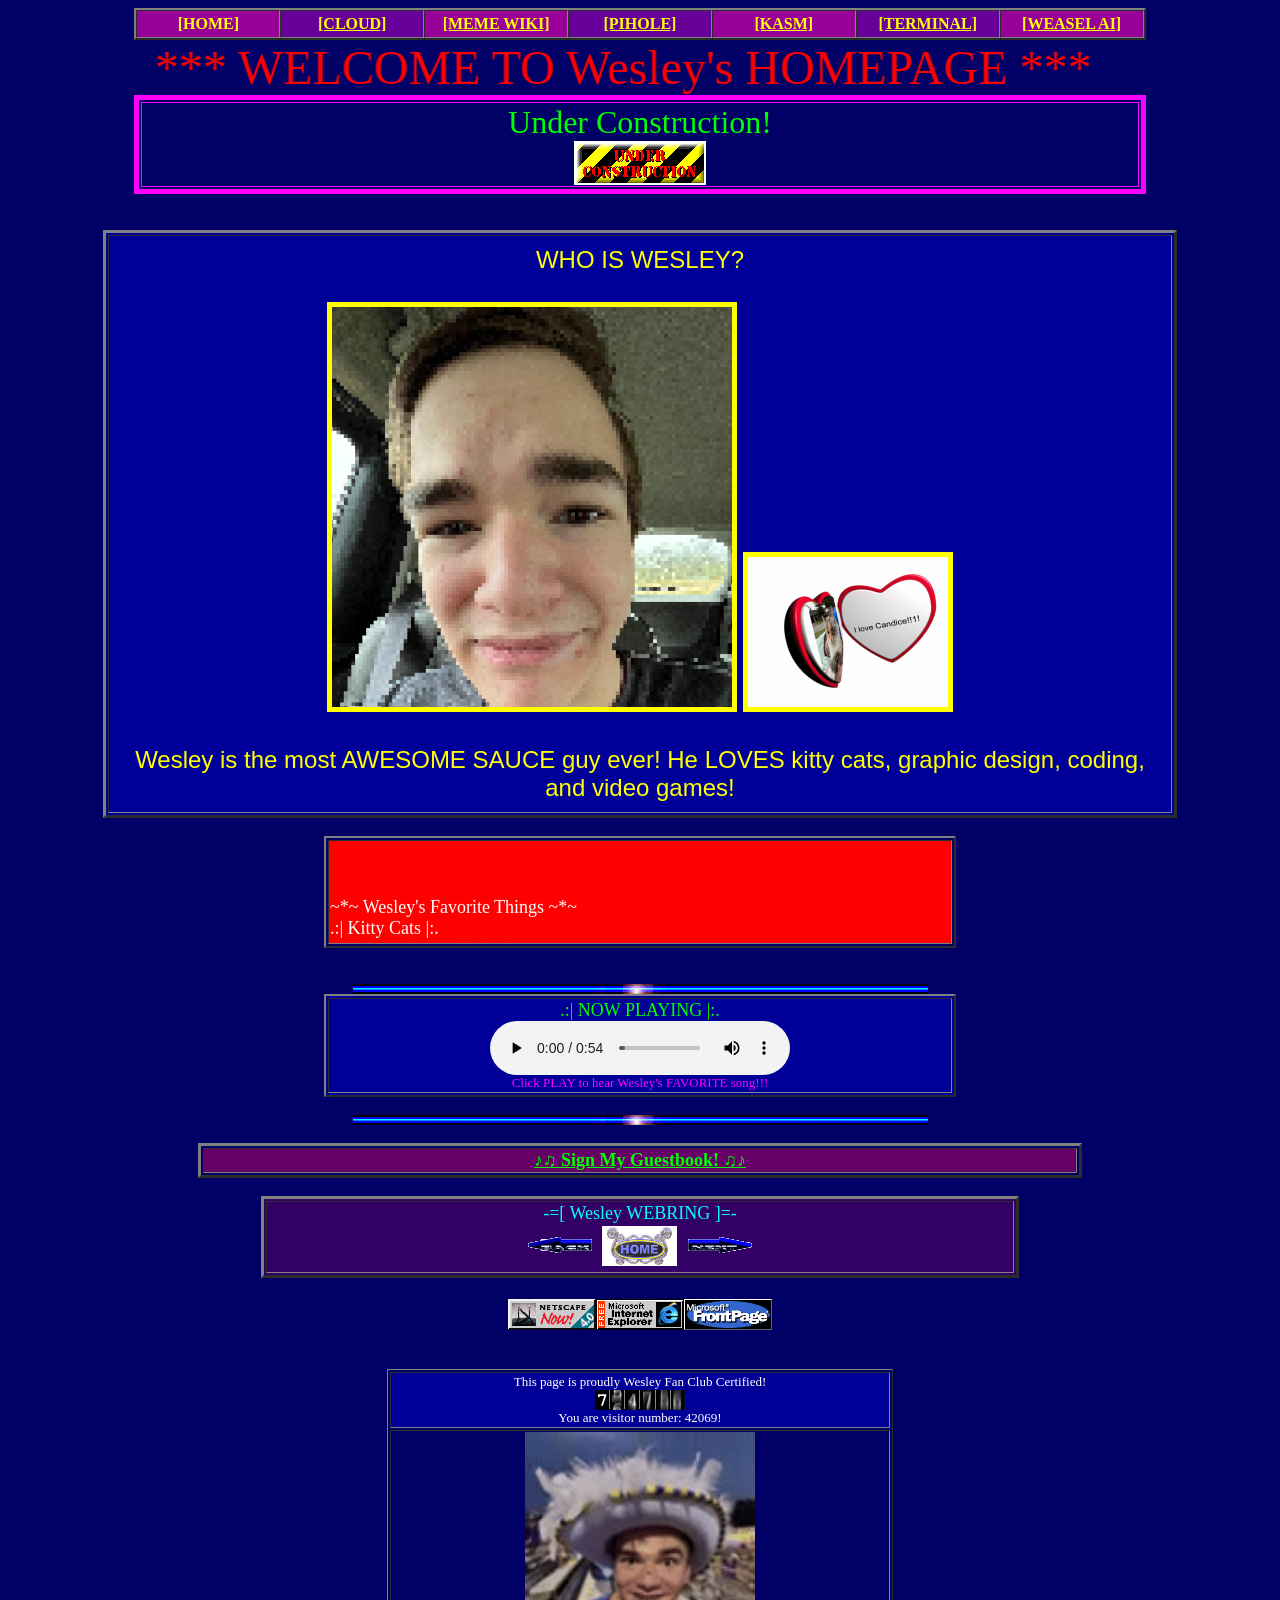
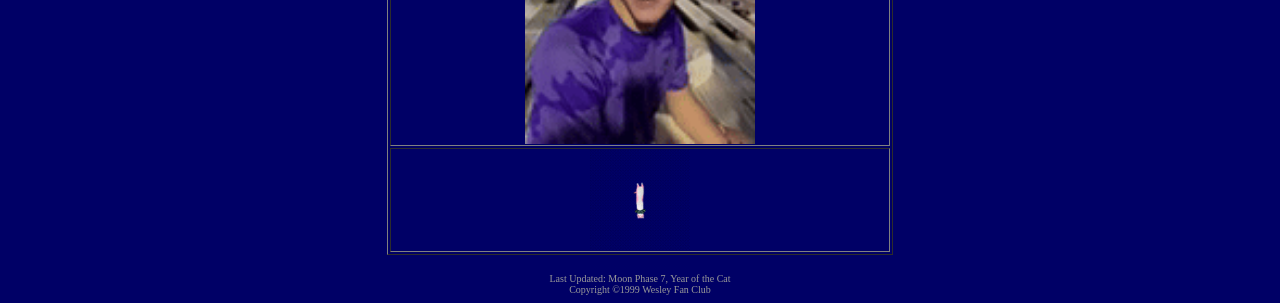
==== commit e3a27b8a: "Update index.html" ====
--- a/index.html
+++ b/index.html
@@ -13,7 +13,7 @@
       50%  { color: purple; }
       100% { color: yellow; }
     }
-    /* Set default style for all links in the top bar */
+    /* SEt default style for all links in the top bar */
     #topBar a {
       display: inline-block;
       color: yellow;
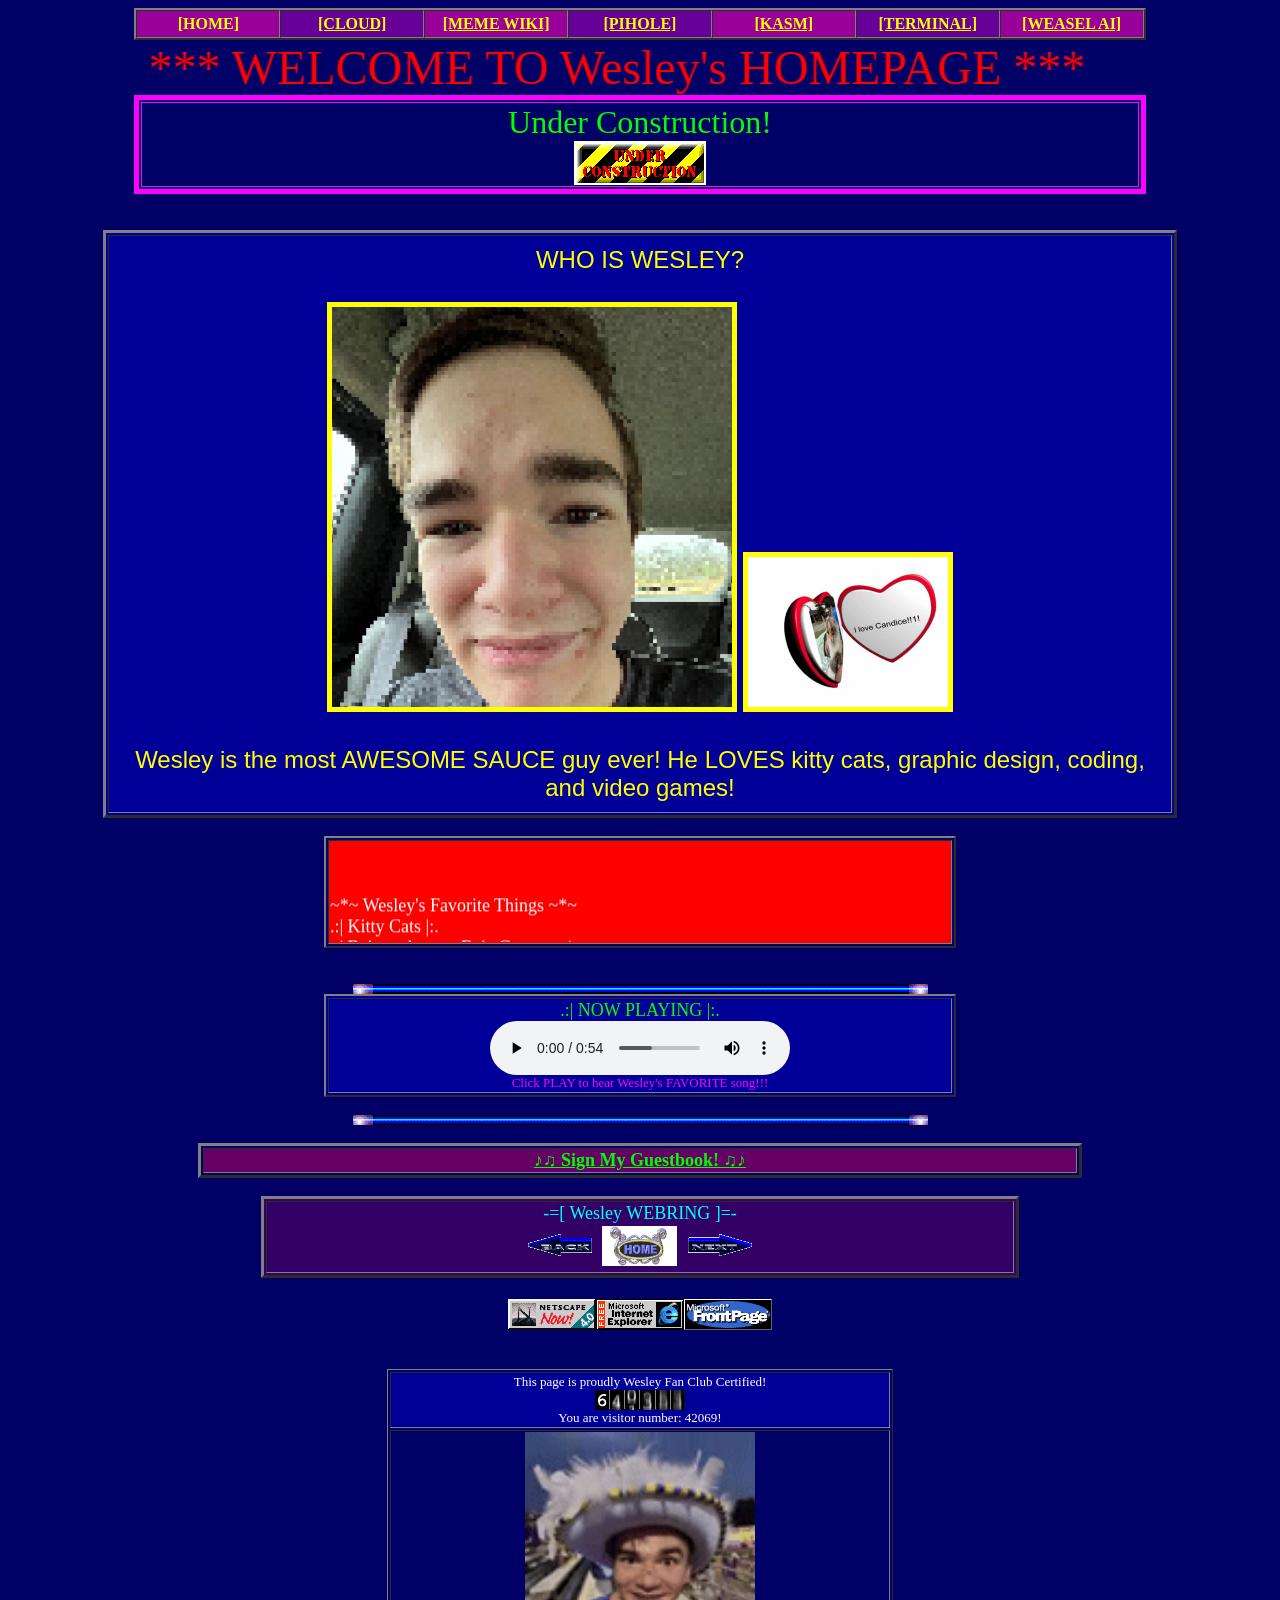
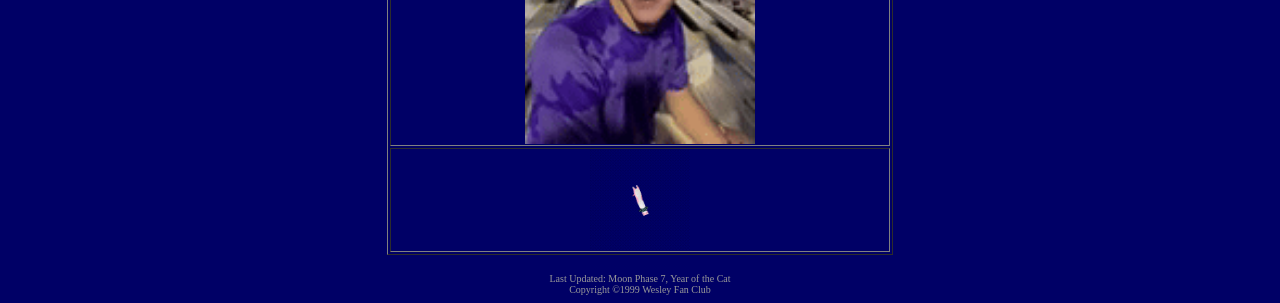
==== commit 4b902255: "Fix typo in comment for top bar link styles" ====
--- a/index.html
+++ b/index.html
@@ -13,7 +13,7 @@
       50%  { color: purple; }
       100% { color: yellow; }
     }
-    /* SEt default style for all links in the top bar */
+    /* Set default style for all links in the top bar */
     #topBar a {
       display: inline-block;
       color: yellow;
